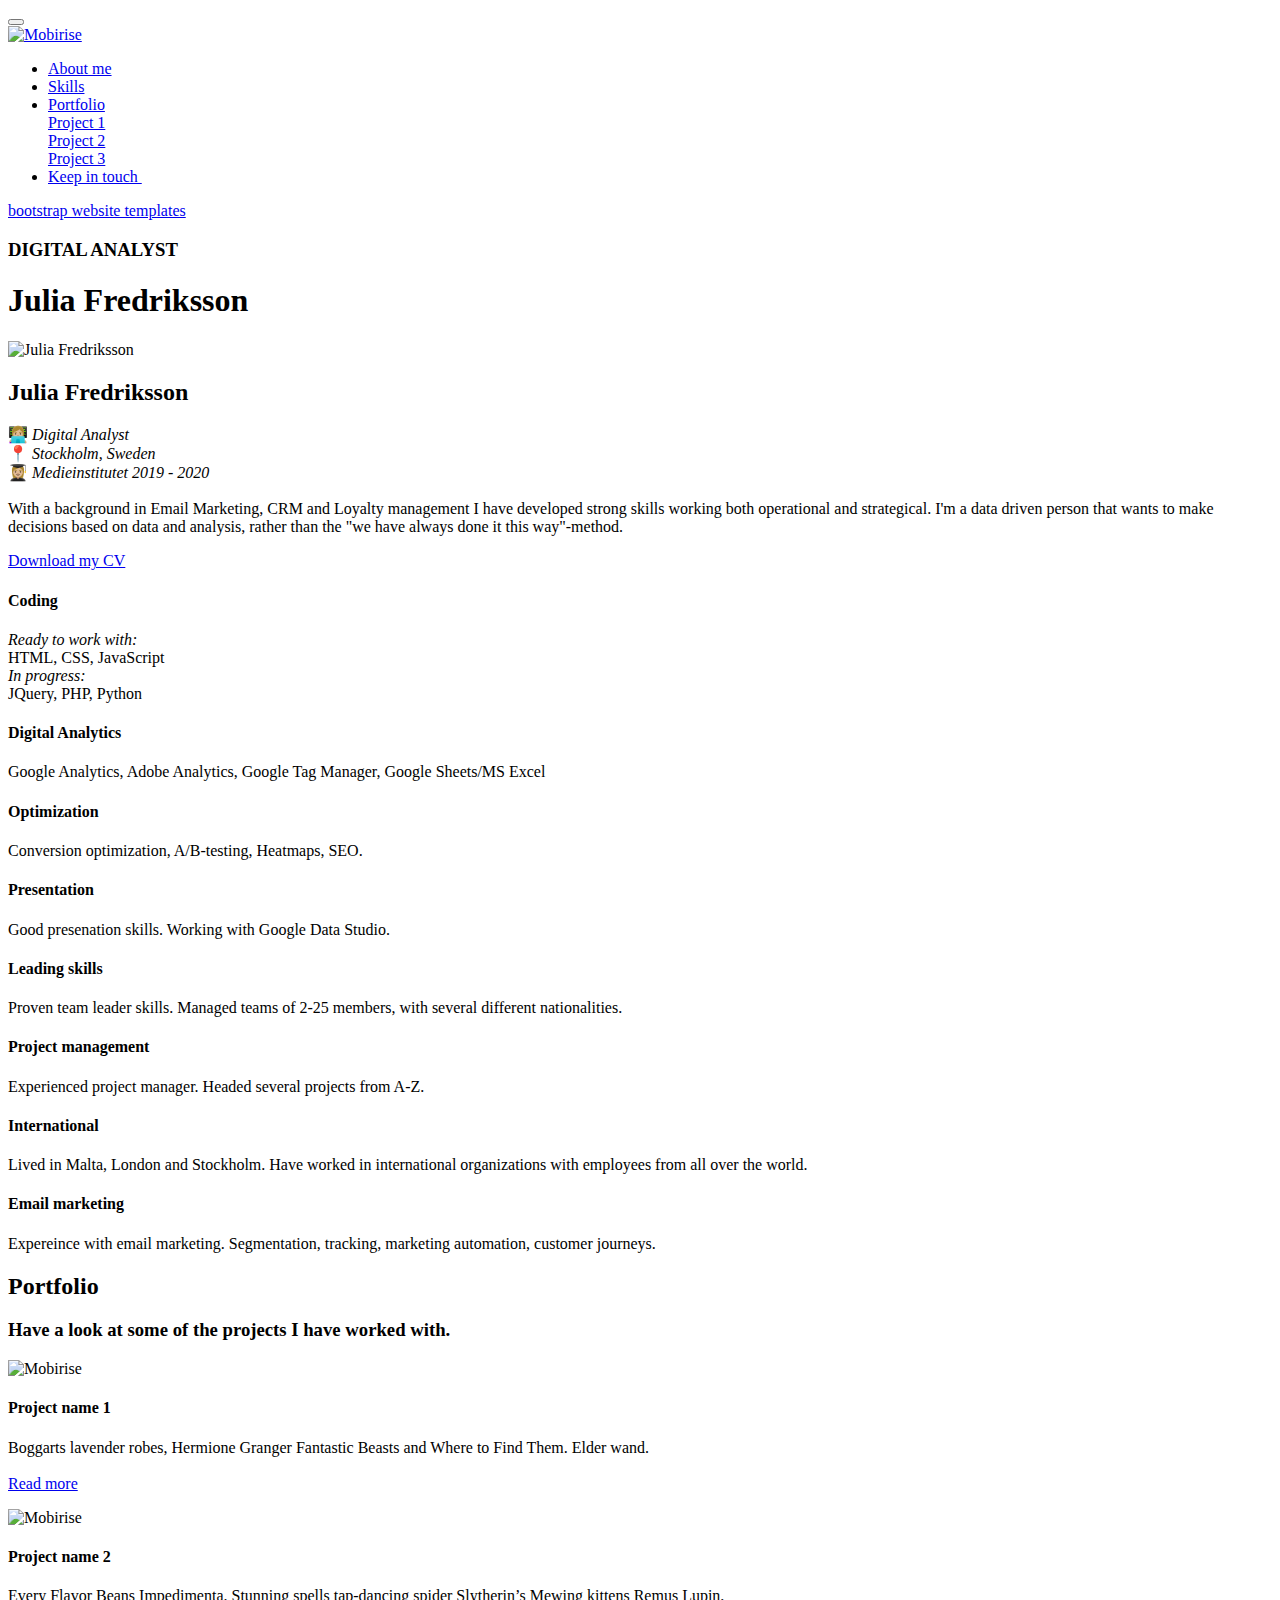
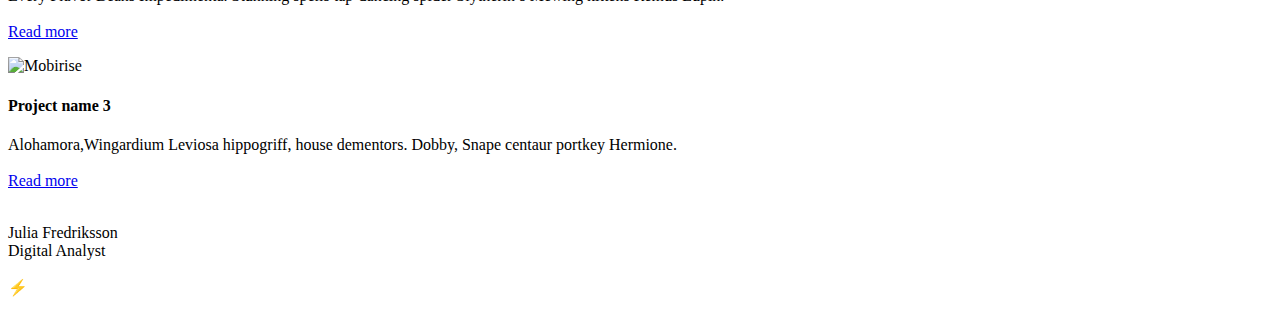
==== index.html @ a0ca5d9f "upload2" ====
<!DOCTYPE html>
<html>

<head>
    <!-- Site made with Mobirise Website Builder v4.10.8, https://mobirise.com -->
    <meta charset="UTF-8">
    <meta http-equiv="X-UA-Compatible" content="IE=edge">
    <meta name="generator" content="Mobirise v4.10.8, mobirise.com">
    <meta name="viewport" content="width=device-width, initial-scale=1, minimum-scale=1">
    <link rel="shortcut icon" href="assets/images/image-29-128x128.png" type="image/x-icon">
    <meta name="description" content="I'm Julia Fredriksson, a Digital Analyst. ">

    <title>Julia Fredriksson</title>
    <link rel="stylesheet" href="assets/web/assets/mobirise-icons/mobirise-icons.css">
    <link rel="stylesheet" href="assets/tether/tether.min.css">
    <link rel="stylesheet" href="assets/bootstrap/css/bootstrap.min.css">
    <link rel="stylesheet" href="assets/bootstrap/css/bootstrap-grid.min.css">
    <link rel="stylesheet" href="assets/bootstrap/css/bootstrap-reboot.min.css">
    <link rel="stylesheet" href="assets/dropdown/css/style.css">
    <link rel="stylesheet" href="assets/socicon/css/styles.css">
    <link rel="stylesheet" href="assets/animatecss/animate.min.css">
    <link rel="stylesheet" href="assets/theme/css/style.css">
    <link rel="stylesheet" href="assets/mobirise/css/mbr-additional.css" type="text/css">

    <!-- #ac3b61 -->



</head>

<body>

    <!-- Google Analytics -->
    <!-- Global site tag (gtag.js) - Google Analytics -->
    <script async src="https://www.googletagmanager.com/gtag/js?id=UA-147390189-1"></script>
    <script>
        window.dataLayer = window.dataLayer || [];
        function gtag() { dataLayer.push(arguments); }
        gtag('js', new Date());

        gtag('config', 'UA-147390189-1');
    </script>
    <!-- /Google Analytics -->


    <section class="menu cid-rBc8KD6mJA" once="menu" id="menu2-3">



        <nav
            class="navbar navbar-expand beta-menu navbar-dropdown align-items-center navbar-fixed-top navbar-toggleable-sm bg-color transparent">
            <button class="navbar-toggler navbar-toggler-right" type="button" data-toggle="collapse"
                data-target="#navbarSupportedContent" aria-controls="navbarSupportedContent" aria-expanded="false"
                aria-label="Toggle navigation">
                <div class="hamburger">
                    <span></span>
                    <span></span>
                    <span></span>
                    <span></span>
                </div>
            </button>
            <div class="menu-logo">
                <div class="navbar-brand">
                    <span class="navbar-logo">
                        <a href="index.html#header11-l">
                            <img src="assets/images/logo23.png" alt="Mobirise" title=""
                                style="height: 3.8rem;">
                        </a>
                    </span>

                </div>
            </div>
            <div class="collapse navbar-collapse" id="navbarSupportedContent">
                <ul class="navbar-nav nav-dropdown nav-right" data-app-modern-menu="true">
                    <li class="nav-item">
                        <a class="nav-link link text-primary display-4" href="index.html#services2-13">
                            About me</a>
                    </li>
                    <li class="nav-item"><a class="nav-link link text-primary display-4" href="index.html#features1-h"
                            aria-expanded="false">
                            Skills<br></a></li>
                    <li class="nav-item dropdown"><a class="nav-link link dropdown-toggle text-primary display-4"
                            href="portfolio.html#content-5g" data-toggle="dropdown-submenu" aria-expanded="true">
                            Portfolio<br></a>
                        <div class="dropdown-menu"><a class="dropdown-item text-primary display-4"
                                href="portfolio.html#features11-1o">Project 1<br></a><a
                                class="dropdown-item text-primary display-4" href="portfolio.html#features11-26">Project
                                2<br></a><a class="dropdown-item text-primary display-4"
                                href="portfolio.html#features11-27">Project 3<br></a></div>
                    </li>
                    <li class="nav-item">
                        <a class="nav-link link text-primary display-4" href="index.html#footer7-1c">Keep in
                            touch&nbsp;</a>
                    </li>
                </ul>

            </div>
        </nav>
    </section>

    <section class="engine"><a href="https://mobirise.info/u">bootstrap website templates</a></section>
    <section class="header11 cid-rBcbu0H0hB mbr-fullscreen mbr-parallax-background" id="header11-l">

        <!-- Block parameters controls (Blue "Gear" panel) -->

        <!-- End block parameters -->


        <div class="container align-left">
            <div class="media-container-column mbr-white col-md-12">
                <h3 class="mbr-section-subtitle py-3 mbr-fonts-style display-7">
                    DIGITAL ANALYST</h3>
                <h1 class="mbr-section-title py-3 mbr-fonts-style display-1">Julia Fredriksson</h1>


            </div>
        </div>

        <div class="mbr-arrow hidden-sm-down" aria-hidden="true">
            <a href="#next">
                <i class="mbri-down mbr-iconfont"></i>
            </a>
        </div>
    </section>

    <section class="services2 cid-rBcllh1V7h" id="services2-13">
        <!---->

        <!---->
        <!--Overlay-->

        <!--Container-->
        <div class="container">
            <div class="col-md-12">
                <div class="media-container-row">
                    <div class="mbr-figure" style="width: 40%;">
                        <img src="assets/images/julia-736x736.jpeg" alt="Julia Fredriksson" title="Julia Fredriksson">
                    </div>
                    <div class="align-left aside-content">
                        <h2 class="mbr-title pt-2 mbr-fonts-style display-2">
                            Julia Fredriksson<br></h2>
                        <div class="mbr-section-text">
                            <p class="mbr-text text1 pt-2 mbr-light mbr-fonts-style display-7"> 👩🏼‍💻 <em>Digital Analyst</em><br> 📍 <em>Stockholm,
                                    Sweden</em><br>👩🏼‍🎓 <em>Medieinstitutet 2019 - 2020<br></em><br>With a background
                                in Email Marketing, CRM and Loyalty management I have developed strong skills working
                                both operational and strategical. I'm a data driven person that wants to make decisions
                                based on data and analysis, rather than the "we have always done it this
                                way"-method.&nbsp;<br></p>

                        </div>
                        <!--Btn-->
                        <div class="mbr-section-btn pt-3 align-left"><a href="assets/images/JuliaFredrikssonCV.pdf" target="_blank"
                                class="btn btn-secondary display-4">Download my CV</a></div>
                    </div>
                </div>
            </div>
        </div>
    </section>

    <section class="features1 cid-rBcaQsh6Tc" id="features1-h">




        <div class="container">
            <div class="media-container-row">

                <div class="card p-3 col-12 col-md-6 col-lg-3">
                    <div class="card-img pb-3">
                        <span class="mbr-iconfont mbri-code"
                            style="font-size: 50px; color: rgb(172, 59, 97); fill: rgb(172, 59, 97);"></span>
                    </div>
                    <div class="card-box">
                        <h4 class="card-title py-3 mbr-fonts-style display-5">
                            Coding<br>
                        </h4>
                        <p class="mbr-text mbr-fonts-style display-7"><em>Ready to work with: <br></em>HTML, CSS,
                            JavaScript<br><em>In progress:<br></em>JQuery, PHP, Python</p>
                    </div>
                </div>

                <div class="card p-3 col-12 col-md-6 col-lg-3">
                    <div class="card-img pb-3">
                        <span class="mbr-iconfont mbri-growing-chart"
                            style="color: rgb(172, 59, 97); fill: rgb(172, 59, 97); font-size: 50px;"></span>
                    </div>
                    <div class="card-box">
                        <h4 class="card-title py-3 mbr-fonts-style display-5">Digital Analytics</h4>
                        <p class="mbr-text mbr-fonts-style display-7">Google Analytics, Adobe Analytics, Google Tag
                            Manager, Google Sheets/MS Excel</p>
                    </div>
                </div>

                <div class="card p-3 col-12 col-md-6 col-lg-3">
                    <div class="card-img pb-3">
                        <span class="mbr-iconfont mbri-setting2"
                            style="color: rgb(172, 59, 97); fill: rgb(172, 59, 97); font-size: 50px;"></span>
                    </div>
                    <div class="card-box">
                        <h4 class="card-title py-3 mbr-fonts-style display-5">Optimization</h4>
                        <p class="mbr-text mbr-fonts-style display-7">Conversion optimization, A/B-testing, Heatmaps,
                            SEO.<br></p>
                    </div>
                </div>

                <div class="card p-3 col-12 col-md-6 col-lg-3">
                    <div class="card-img pb-3">
                        <span class="mbr-iconfont mbri-calendar"
                            style="font-size: 50px; color: rgb(172, 59, 97); fill: rgb(172, 59, 97);"></span>
                    </div>
                    <div class="card-box">
                        <h4 class="card-title py-3 mbr-fonts-style display-5">
                            Presentation</h4>
                        <p class="mbr-text mbr-fonts-style display-7">Good presenation skills. Working with Google Data
                            Studio.</p>
                    </div>
                </div>

            </div>

        </div>

    </section>

    <section class="features1 cid-rBcMgFKUTD" id="features1-1a">




        <div class="container">
            <div class="media-container-row">

                <div class="card p-3 col-12 col-md-6 col-lg-3">
                    <div class="card-img pb-3">
                        <span class="mbr-iconfont mbri-user"
                            style="font-size: 50px; color: rgb(172, 59, 97); fill: rgb(172, 59, 97);"></span>
                    </div>
                    <div class="card-box">
                        <h4 class="card-title py-3 mbr-fonts-style display-5">
                            Leading skills<br>
                        </h4>
                        <p class="mbr-text mbr-fonts-style display-7">
                            Proven team leader skills. Managed teams of 2-25 members, with several different
                            nationalities.</p>
                    </div>
                </div>

                <div class="card p-3 col-12 col-md-6 col-lg-3">
                    <div class="card-img pb-3">
                        <span class="mbr-iconfont mbri-calendar"
                            style="font-size: 50px; color: rgb(172, 59, 97); fill: rgb(172, 59, 97);"></span>
                    </div>
                    <div class="card-box">
                        <h4 class="card-title py-3 mbr-fonts-style display-5">Project management</h4>
                        <p class="mbr-text mbr-fonts-style display-7">Experienced project manager. Headed several projects from A-Z.<br></p>
                    </div>
                </div>

                <div class="card p-3 col-12 col-md-6 col-lg-3">
                    <div class="card-img pb-3">
                        <span class="mbr-iconfont mbri-globe"
                            style="font-size: 50px; color: rgb(172, 59, 97); fill: rgb(172, 59, 97);"></span>
                    </div>
                    <div class="card-box">
                        <h4 class="card-title py-3 mbr-fonts-style display-5">International</h4>
                        <p class="mbr-text mbr-fonts-style display-7">
                            Lived in Malta, London and Stockholm. Have worked in international organizations with
                            employees from all over the world.</p>
                    </div>
                </div>

                <div class="card p-3 col-12 col-md-6 col-lg-3">
                    <div class="card-img pb-3">
                        <span class="mbr-iconfont mbri-sale"
                            style="font-size: 50px; color: rgb(172, 59, 97); fill: rgb(172, 59, 97);"></span>
                    </div>
                    <div class="card-box">
                        <h4 class="card-title py-3 mbr-fonts-style display-5">
                            Email marketing</h4>
                        <p class="mbr-text mbr-fonts-style display-7">Expereince with email marketing. Segmentation,
                            tracking, marketing automation, customer journeys.</p>
                    </div>
                </div>

            </div>

        </div>

    </section>

    <section class="features15 cid-rBdbl0HdJA" id="features15-1d">




        <div class="container">
            <h2 class="mbr-section-title pb-3 align-center mbr-fonts-style display-2">
                Portfolio</h2>
            <h3 class="mbr-section-subtitle display-5 align-center mbr-fonts-style display-7">Have a look at some of the
                projects I have worked with.&nbsp;</h3>

            <div class="media-container-row container pt-5 mt-2">

                <div class="col-12 col-md-6 mb-4 col-lg-4">
                    <div class="card flip-card p-5 align-center">
                        <div class="card-front card_cont">
                            <img src="assets/images/mbr-800x556.jpg" alt="Mobirise" title="">
                        </div>
                        <div class="card_back card_cont">
                            <h4 class="card-title display-5 py-2 mbr-fonts-style">
                                Project name 1</h4>
                            <p class="mbr-text mbr-fonts-style display-7">
                                Boggarts lavender robes, Hermione Granger Fantastic Beasts and Where to Find Them. Elder
                                wand.<br><br><a href="portfolio.html#features11-1o" class="text-primary">Read more</a></p>
                        </div>
                    </div>
                </div>

                <div class="col-12 col-md-6 mb-4 col-lg-4">

                    <div class="card flip-card p-5 align-center">
                        <div class="card-front card_cont">
                            <img src="assets/images/jeremy-thomas-4dpaqftbvka-unsplash-904x597.jpeg" alt="Mobirise"
                                title="">
                        </div>
                        <div class="card_back card_cont">
                            <h4 class="card-title py-2 mbr-fonts-style display-5">
                                Project name 2</h4>
                            <p class="mbr-text mbr-fonts-style display-7">
                                Every Flavor Beans Impedimenta. Stunning spells tap-dancing spider Slytherin’s Mewing
                                kittens Remus Lupin.<br><br><a href="portfolio.html#features11-26" class="text-primary">Read
                                    more</a><br>
                            </p>
                        </div>
                    </div>
                </div>

                <div class="col-12 col-md-6 mb-4 col-lg-4">
                    <div class="card flip-card p-5 align-center">
                        <div class="card-front card_cont">
                            <img src="assets/images/pono-lopez-qwow4mdqjww-unsplash-1-800x1200.jpeg" alt="Mobirise"
                                title="">
                        </div>
                        <div class="card_back card_cont">
                            <h4 class="card-title py-2 mbr-fonts-style display-5">
                                Project name 3</h4>
                            <p class="mbr-text mbr-fonts-style display-7">
                                Alohamora,Wingardium Leviosa hippogriff, house dementors. Dobby, Snape centaur portkey
                                Hermione.<br><br><a href="portfolio.html#features11-27" class="text-primary">Read
                                    more</a><br>
                            </p>
                        </div>
                    </div>
                </div>


            </div>
        </div>
    </section>

    <section once="footers" class="cid-rBcX1nYsQz" id="footer7-1c">





        <div class="container">
            <div class="media-container-row align-center mbr-white">

                <div class="row social-row">
                    <div class="social-list align-right pb-2">






                        <div class="soc-item">
                            <a href="http://www.linkedin.com/in/jufredriksson" target="_blank">
                                <span class="mbr-iconfont mbr-iconfont-social socicon-linkedin socicon"
                                    ></span>
                            </a>
                        </div>
                        <div class="soc-item">
                            <a href="https://github.com/jufredriksson" target="_blank">
                                <span class="mbr-iconfont mbr-iconfont-social socicon-github socicon"
                                    ></span>
                            </a>
                        </div>
                        <div class="soc-item">
                            <a href="tel:+46739468056">
                                <span class="mbr-iconfont mbr-iconfont-social socicon-viber socicon"
                                    ></span>
                            </a>
                        </div>
                        <div class="soc-item">
                            <a href="mailto:julia.fredriksson@gmail.com">
                                <span class="mbr-iconfont mbr-iconfont-social socicon-mail socicon"
                                    ></span>
                            </a>
                        </div>
                    </div>
                </div>
                <div class="row row-copirayt">
                    <p class="mbr-text mb-0 mbr-fonts-style mbr-white align-center display-7"><br>Julia
                        Fredriksson<br>Digital Analyst<br><br>⚡️</p>
                </div>
            </div>
        </div>
    </section>


    <script src="assets/web/assets/jquery/jquery.min.js"></script>
    <script src="assets/popper/popper.min.js"></script>
    <script src="assets/tether/tether.min.js"></script>
    <script src="assets/bootstrap/js/bootstrap.min.js"></script>
    <script src="assets/smoothscroll/smooth-scroll.js"></script>
    <script src="assets/dropdown/js/nav-dropdown.js"></script>
    <script src="assets/dropdown/js/navbar-dropdown.js"></script>
    <script src="assets/viewportchecker/jquery.viewportchecker.js"></script>
    <script src="assets/parallax/jarallax.min.js"></script>
    <script src="assets/mbr-flip-card/mbr-flip-card.js"></script>
    <script src="assets/touchswipe/jquery.touch-swipe.min.js"></script>
    <script src="assets/theme/js/script.js"></script>


    <input name="animation" type="hidden">
</body>

</html>
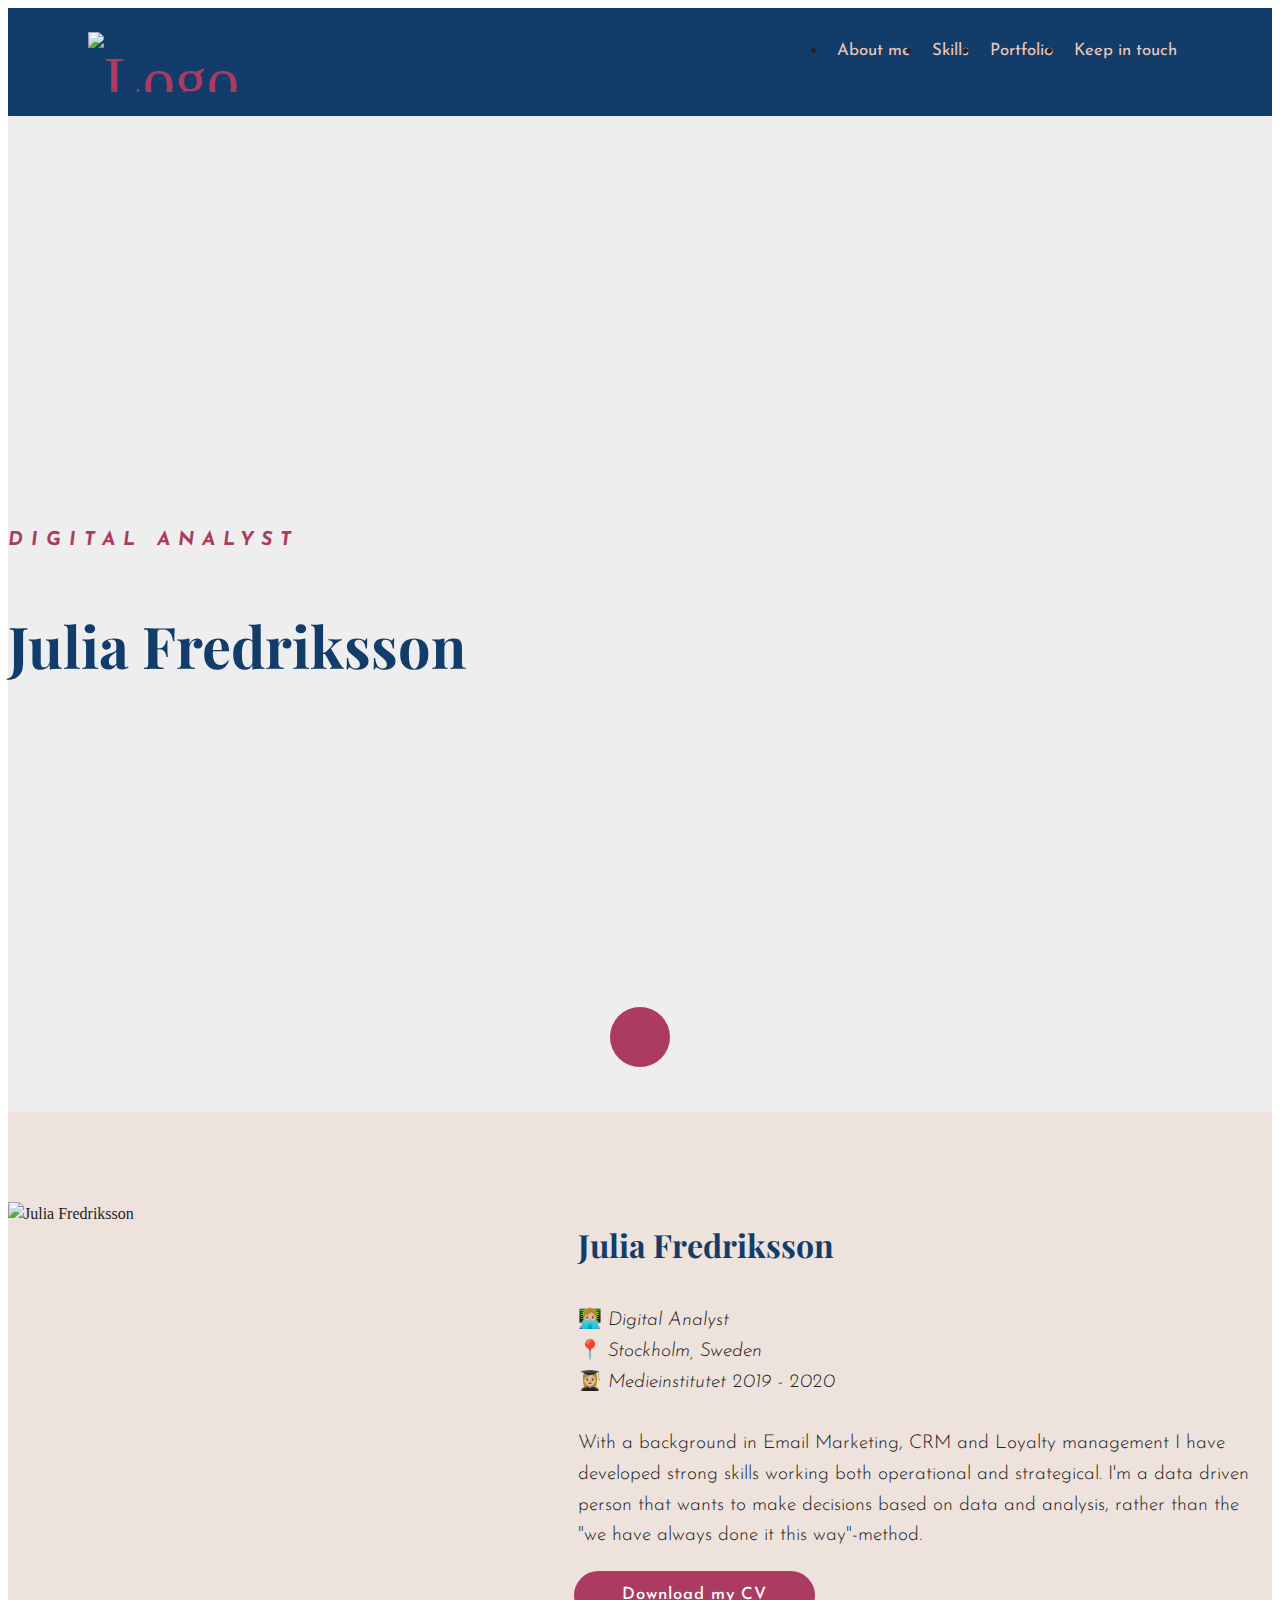
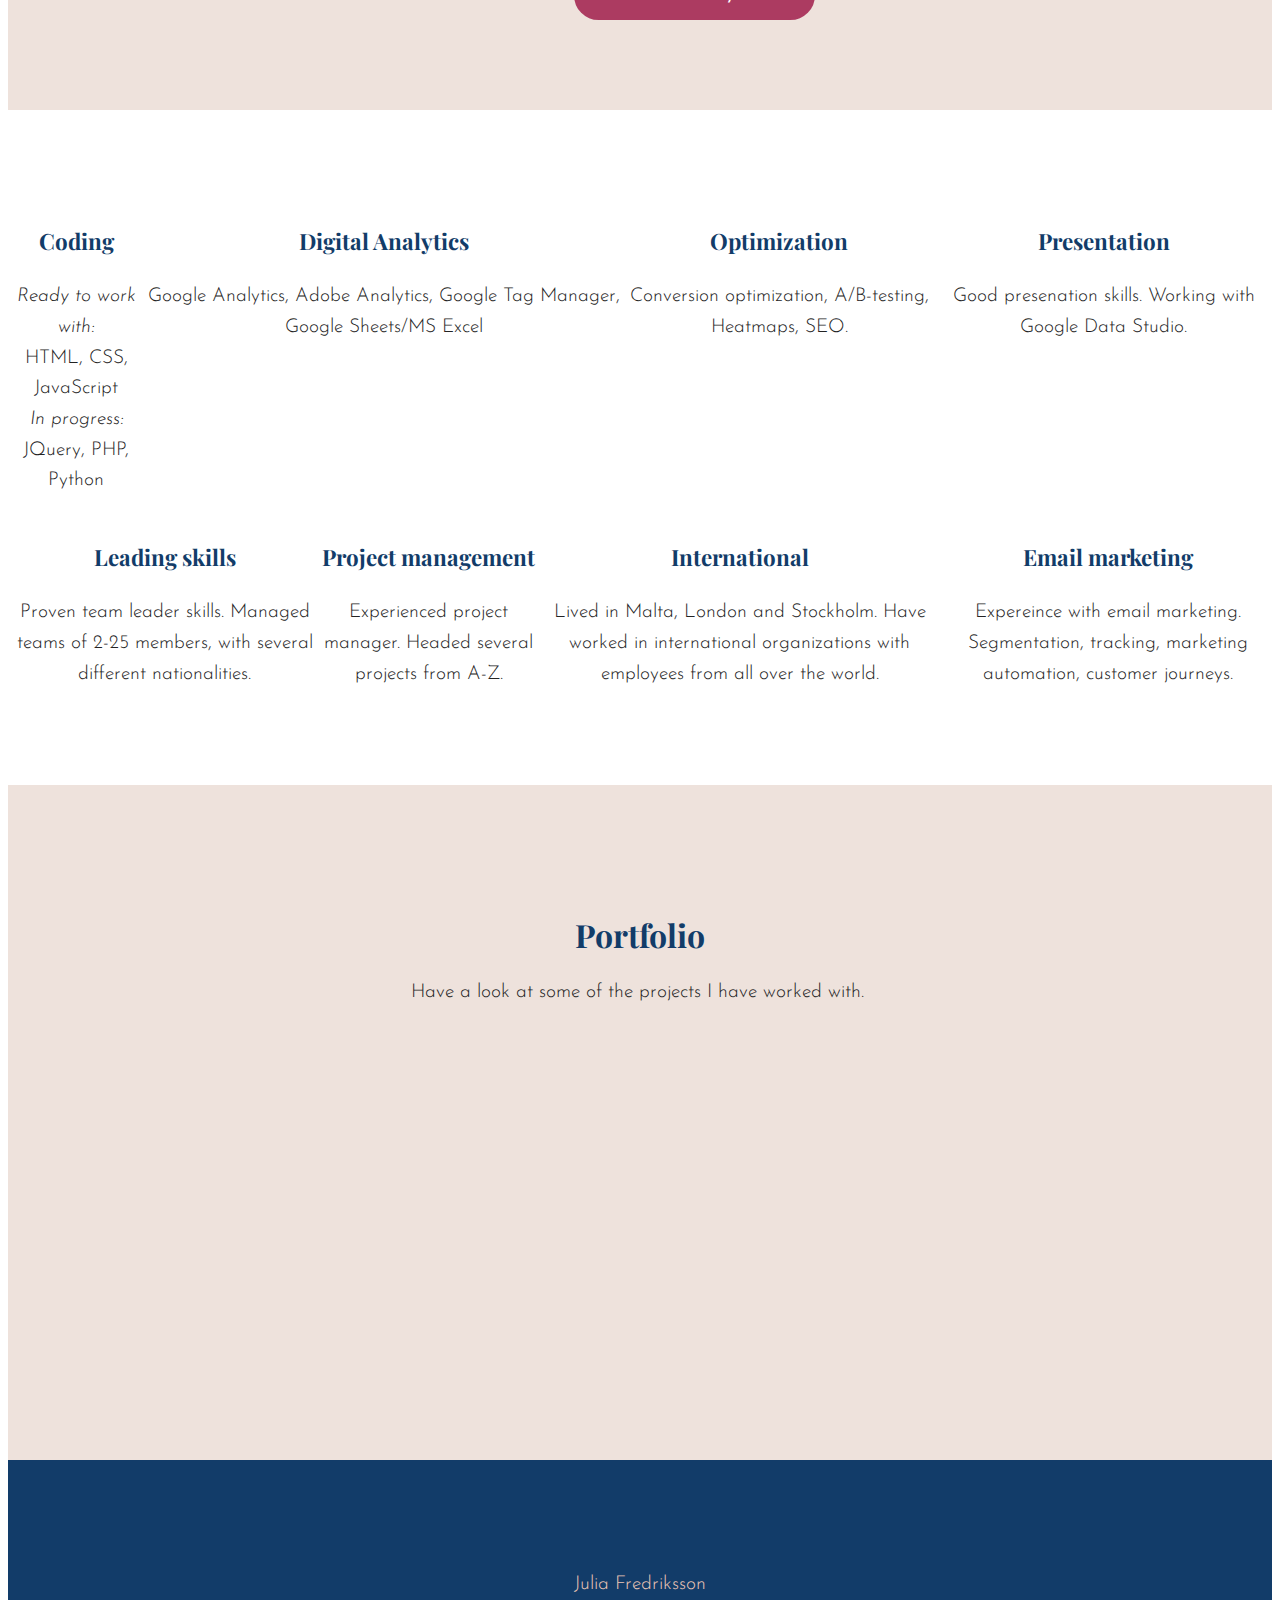
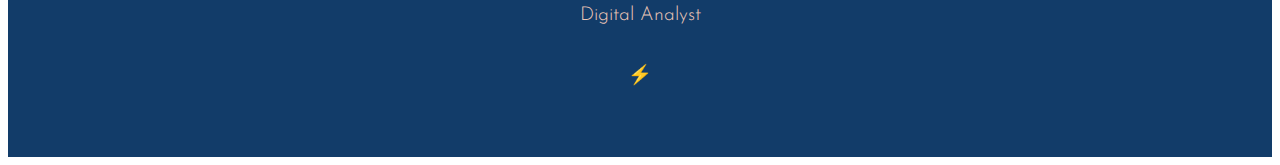
==== commit 5a78cb44: "Add files via upload" ====
--- a/index.html
+++ b/index.html
@@ -62,8 +62,8 @@
             <div class="menu-logo">
                 <div class="navbar-brand">
                     <span class="navbar-logo">
-                        <a href="index.html#header11-l">
-                            <img src="assets/images/logo23.png" alt="Mobirise" title=""
+                        <a href="index.html">
+                            <img src="assets/images/logo23.png" alt="Logo" title=""
                                 style="height: 3.8rem;">
                         </a>
                     </span>
@@ -99,7 +99,7 @@
     </section>
 
     <section class="engine"><a href="https://mobirise.info/u">bootstrap website templates</a></section>
-    <section class="header11 cid-rBcbu0H0hB mbr-fullscreen mbr-parallax-background" id="header11-l">
+    <section class="header11 cid-rBcbu0H0hB mbr-fullscreen mbr-parallax-background" id="header11-l" style="background-image: url(assets/images/blank-business-composition-373076-2000x1333.jpg); background-size: cover;">
 
         <!-- Block parameters controls (Blue "Gear" panel) -->
 
@@ -303,9 +303,11 @@
 
                 <div class="col-12 col-md-6 mb-4 col-lg-4">
                     <div class="card flip-card p-5 align-center">
-                        <div class="card-front card_cont">
-                            <img src="assets/images/mbr-800x556.jpg" alt="Mobirise" title="">
-                        </div>
+                        <div class="card-front card_cont" style="background-image: url(assets/images/mbr-800x556.jpg); background-size: cover;">
+                            
+                            <h4 class="card-title display-5 py-2 mbr-fonts-style front-styling">Project name 1</h4>
+                            
+                            </div>
                         <div class="card_back card_cont">
                             <h4 class="card-title display-5 py-2 mbr-fonts-style">
                                 Project name 1</h4>
@@ -319,10 +321,11 @@
                 <div class="col-12 col-md-6 mb-4 col-lg-4">
 
                     <div class="card flip-card p-5 align-center">
-                        <div class="card-front card_cont">
-                            <img src="assets/images/jeremy-thomas-4dpaqftbvka-unsplash-904x597.jpeg" alt="Mobirise"
-                                title="">
-                        </div>
+                        <div class="card-front card_cont" style="background-image: url(assets/images/jeremy-thomas-4dpaqftbvka-unsplash-904x597.jpeg); background-size: cover;">
+                            
+                            <h4 class="card-title display-5 py-2 mbr-fonts-style front-styling">Project name 2</h4>
+                            
+                            </div>
                         <div class="card_back card_cont">
                             <h4 class="card-title py-2 mbr-fonts-style display-5">
                                 Project name 2</h4>
@@ -337,10 +340,11 @@
 
                 <div class="col-12 col-md-6 mb-4 col-lg-4">
                     <div class="card flip-card p-5 align-center">
-                        <div class="card-front card_cont">
-                            <img src="assets/images/pono-lopez-qwow4mdqjww-unsplash-1-800x1200.jpeg" alt="Mobirise"
-                                title="">
-                        </div>
+                        <div class="card-front card_cont" style="background-image: url(assets/images/pono-lopez-qwow4mdqjww-unsplash-3-800x1200.jpeg); background-size: cover;">
+                            
+                            <h4 class="card-title display-5 py-2 mbr-fonts-style front-styling">Project name 3</h4>
+                            
+                            </div>
                         <div class="card_back card_cont">
                             <h4 class="card-title py-2 mbr-fonts-style display-5">
                                 Project name 3</h4>
--- a/assets/theme/css/style.css
+++ b/assets/theme/css/style.css
@@ -0,0 +1,694 @@
+/*!
+ * Mobirise v4 theme (https://mobirise.com/)
+ * Copyright 2017 Mobirise
+ */
+
+.front-styling {
+  margin-top: 25%;
+  background-color: #123c69;
+}
+
+section {
+  background-color: #eeeeee;
+}
+
+#company-name {
+  font-style: italic;
+  letter-spacing: 0.5rem;
+  color: #AC3B61;
+  text-align: left;
+}
+
+section,
+.container,
+.container-fluid {
+  position: relative;
+  word-wrap: break-word;
+}
+
+a.mbr-iconfont:hover {
+  text-decoration: none;
+  color: #AC3B61;
+}
+
+.article .lead p, .article .lead ul, .article .lead ol, .article .lead pre, .article .lead blockquote {
+  margin-bottom: 0;
+}
+
+a {
+  font-style: normal;
+  font-weight: 400;
+  cursor: pointer;
+}
+
+
+
+a, a:hover {
+  text-decoration: none;
+  color: #AC3B61;
+}
+
+figure {
+  margin-bottom: 0;
+}
+
+body {
+  color: #232323;
+}
+
+h1, h2, h3, h4, h5, h6,
+.h1, .h2, .h3, .h4, .h5, .h6,
+.display-1, .display-2, .display-3, .display-4 {
+  line-height: 1;
+  word-break: break-word;
+  word-wrap: break-word;
+}
+
+b, strong {
+  font-weight: bold;
+}
+
+blockquote {
+  padding: 10px 0 10px 20px;
+  position: relative;
+  border-left: 2px solid;
+  border-color: #ff3366;
+}
+
+input:-webkit-autofill, input:-webkit-autofill:hover, input:-webkit-autofill:focus, input:-webkit-autofill:active {
+  transition-delay: 9999s;
+  transition-property: background-color, color;
+}
+
+textarea[type="hidden"] {
+  display: none;
+}
+
+body {
+  position: relative;
+}
+
+section {
+  background-position: 50% 50%;
+  background-repeat: no-repeat;
+  background-size: cover;
+}
+
+section .mbr-background-video,
+section .mbr-background-video-preview {
+  position: absolute;
+  bottom: 0;
+  left: 0;
+  right: 0;
+  top: 0;
+}
+
+.hidden {
+  visibility: hidden;
+}
+
+.mbr-z-index20 {
+  z-index: 20;
+}
+
+/*! Base colors */
+.mbr-white {
+  color: #ffffff;
+}
+
+.mbr-black {
+  color: #000000;
+}
+
+.mbr-bg-white {
+  background-color: #ffffff;
+}
+
+.mbr-bg-black {
+  background-color: #000000;
+}
+
+/*! Text-aligns */
+.align-left {
+  text-align: left;
+}
+
+.align-center {
+  text-align: center;
+}
+
+.align-right {
+  text-align: right;
+}
+
+@media (max-width: 767px) {
+  .align-left, .align-center, .align-right, .mbr-section-btn, .mbr-section-title {
+    text-align: center;
+  }
+}
+
+/*! Font-weight  */
+.mbr-light {
+  font-weight: 300;
+}
+
+.mbr-regular {
+  font-weight: 400;
+}
+
+.mbr-semibold {
+  font-weight: 500;
+}
+
+.mbr-bold {
+  font-weight: 700;
+}
+
+/*! Media  */
+.media-size-item {
+  -webkit-flex: 1 1 auto;
+  -moz-flex: 1 1 auto;
+  -ms-flex: 1 1 auto;
+  -o-flex: 1 1 auto;
+  flex: 1 1 auto;
+}
+
+.media-content {
+  -webkit-flex-basis: 100%;
+  flex-basis: 100%;
+}
+
+.media-container-row {
+  display: -ms-flexbox;
+  display: -webkit-flex;
+  display: flex;
+  -webkit-flex-direction: row;
+  -ms-flex-direction: row;
+  flex-direction: row;
+  -webkit-flex-wrap: wrap;
+  -ms-flex-wrap: wrap;
+  flex-wrap: wrap;
+  -webkit-justify-content: center;
+  -ms-flex-pack: center;
+  justify-content: center;
+  -webkit-align-content: center;
+  -ms-flex-line-pack: center;
+  align-content: center;
+  -webkit-align-items: start;
+  -ms-flex-align: start;
+  align-items: start;
+}
+
+.media-container-row .media-size-item {
+  width: 400px;
+}
+
+.media-container-column {
+  display: -ms-flexbox;
+  display: -webkit-flex;
+  display: flex;
+  -webkit-flex-direction: column;
+  -ms-flex-direction: column;
+  flex-direction: column;
+  -webkit-flex-wrap: wrap;
+  -ms-flex-wrap: wrap;
+  flex-wrap: wrap;
+  -webkit-justify-content: center;
+  -ms-flex-pack: center;
+  justify-content: center;
+  -webkit-align-content: center;
+  -ms-flex-line-pack: center;
+  align-content: center;
+  -webkit-align-items: stretch;
+  -ms-flex-align: stretch;
+  align-items: stretch;
+}
+
+.media-container-column > * {
+  width: 100%;
+}
+
+@media (min-width: 992px) {
+  .media-container-row {
+    -webkit-flex-wrap: nowrap;
+    -ms-flex-wrap: nowrap;
+    flex-wrap: nowrap;
+  }
+}
+
+figure {
+  overflow: hidden;
+}
+
+figure[mbr-media-size] {
+  transition: width 0.1s;
+}
+
+.mbr-figure img, .mbr-figure iframe {
+  display: block;
+  width: 100%;
+}
+
+.card {
+  background-color: transparent;
+  border: none;
+}
+
+.card-box {
+  width: 100%;
+}
+
+.card-img {
+  text-align: center;
+  flex-shrink: 0;
+  -webkit-flex-shrink: 0;
+}
+
+.media {
+  max-width: 100%;
+  margin: 0 auto;
+}
+
+.mbr-figure {
+  -ms-flex-item-align: center;
+  -ms-grid-row-align: center;
+  -webkit-align-self: center;
+  align-self: center;
+}
+
+.media-container > div {
+  max-width: 100%;
+}
+
+.mbr-figure img, .card-img img {
+  width: 100%;
+}
+
+@media (max-width: 991px) {
+  .media-size-item {
+    width: auto !important;
+  }
+  .media {
+    width: auto;
+  }
+  .mbr-figure {
+    width: 100% !important;
+  }
+}
+
+/*! Buttons */
+.mbr-section-btn {
+  margin-left: -.25rem;
+  margin-right: -.25rem;
+  font-size: 0;
+}
+
+nav .mbr-section-btn {
+  margin-left: 0rem;
+  margin-right: 0rem;
+}
+
+/*! Btn icon margin */
+.btn .mbr-iconfont, .btn.btn-sm .mbr-iconfont {
+  cursor: pointer;
+  margin-right: 0.5rem;
+}
+
+.btn.btn-md .mbr-iconfont, .btn.btn-md .mbr-iconfont {
+  margin-right: 0.8rem;
+}
+
+.mbr-regular {
+  font-weight: 400;
+}
+
+.mbr-semibold {
+  font-weight: 500;
+}
+
+.mbr-bold {
+  font-weight: 700;
+}
+
+[type="submit"] {
+  -webkit-appearance: none;
+}
+
+/*! Full-screen */
+.mbr-fullscreen .mbr-overlay {
+  min-height: 100vh;
+}
+
+.mbr-fullscreen {
+  display: flex;
+  display: -webkit-flex;
+  display: -moz-flex;
+  display: -ms-flex;
+  display: -o-flex;
+  align-items: center;
+  -webkit-align-items: center;
+  min-height: 100vh;
+  padding-top: 3rem;
+  padding-bottom: 3rem;
+}
+
+/*! Map */
+.map {
+  height: 25rem;
+  position: relative;
+}
+
+.map iframe {
+  width: 100%;
+  height: 100%;
+}
+
+/* Form */
+.form-asterisk {
+  font-family: initial;
+  position: absolute;
+  top: -2px;
+  font-weight: normal;
+}
+
+/*! Scroll to top arrow */
+.mbr-arrow-up {
+  bottom: 25px;
+  right: 90px;
+  position: fixed;
+  text-align: right;
+  z-index: 5000;
+  color: #ffffff;
+  font-size: 32px;
+  transform: rotate(180deg);
+  -webkit-transform: rotate(180deg);
+}
+
+.mbr-arrow-up a {
+  background: rgba(0, 0, 0, 0.2);
+  border-radius: 3px;
+  color: #fff;
+  display: inline-block;
+  height: 60px;
+  width: 60px;
+  outline-style: none !important;
+  position: relative;
+  text-decoration: none;
+  transition: all .3s ease-in-out;
+  cursor: pointer;
+  text-align: center;
+}
+
+.mbr-arrow-up a:hover {
+  background-color: rgba(0, 0, 0, 0.4);
+}
+
+.mbr-arrow-up a i {
+  line-height: 60px;
+}
+
+.mbr-arrow-up-icon {
+  display: block;
+  color: #fff;
+}
+
+.mbr-arrow-up-icon::before {
+  content: "\203a";
+  display: inline-block;
+  font-family: serif;
+  font-size: 32px;
+  line-height: 1;
+  font-style: normal;
+  position: relative;
+  top: 6px;
+  left: -4px;
+  -webkit-transform: rotate(-90deg);
+  transform: rotate(-90deg);
+}
+
+/*! Arrow Down */
+.mbr-arrow {
+  position: absolute;
+  bottom: 45px;
+  left: 50%;
+  width: 60px;
+  height: 60px;
+  cursor: pointer;
+  background-color: rgb(172, 59, 97);
+  border-radius: 50%;
+  -webkit-transform: translateX(-50%);
+  transform: translateX(-50%);
+}
+
+.mbr-arrow > a {
+  display: inline-block;
+  text-decoration: none;
+  outline-style: none;
+  -webkit-animation: arrowdown 1.7s ease-in-out infinite;
+  animation: arrowdown 1.7s ease-in-out infinite;
+}
+
+.mbr-arrow > a > i {
+  position: absolute;
+  top: -2px;
+  left: 15px;
+  font-size: 2rem;
+}
+
+@keyframes arrowdown {
+  0% {
+    transform: translateY(0px);
+    -webkit-transform: translateY(0px);
+  }
+  50% {
+    transform: translateY(-5px);
+    -webkit-transform: translateY(-5px);
+  }
+  100% {
+    transform: translateY(0px);
+    -webkit-transform: translateY(0px);
+  }
+}
+
+@-webkit-keyframes arrowdown {
+  0% {
+    transform: translateY(0px);
+    -webkit-transform: translateY(0px);
+  }
+  50% {
+    transform: translateY(-5px);
+    -webkit-transform: translateY(-5px);
+  }
+  100% {
+    transform: translateY(0px);
+    -webkit-transform: translateY(0px);
+  }
+}
+
+@media (max-width: 500px) {
+  .mbr-arrow-up {
+    left: 50%;
+    right: auto;
+    transform: translateX(-50%) rotate(180deg);
+    -webkit-transform: translateX(-50%) rotate(180deg);
+  }
+}
+
+/*Gradients animation*/
+@keyframes gradient-animation {
+  from {
+    background-position: 0% 100%;
+    animation-timing-function: ease-in-out;
+  }
+  to {
+    background-position: 100% 0%;
+    animation-timing-function: ease-in-out;
+  }
+}
+
+@-webkit-keyframes gradient-animation {
+  from {
+    background-position: 0% 100%;
+    animation-timing-function: ease-in-out;
+  }
+  to {
+    background-position: 100% 0%;
+    animation-timing-function: ease-in-out;
+  }
+}
+
+.bg-gradient {
+  background-size: 200% 200%;
+  animation: gradient-animation 5s infinite alternate;
+  -webkit-animation: gradient-animation 5s infinite alternate;
+}
+
+.menu .navbar-brand {
+  display: -webkit-flex;
+}
+
+.menu .navbar-brand span {
+  display: flex;
+  display: -webkit-flex;
+}
+
+.menu .navbar-brand .navbar-caption-wrap {
+  display: -webkit-flex;
+}
+
+.menu .navbar-brand .navbar-logo img {
+  display: -webkit-flex;
+}
+
+@media (min-width: 768px) and (max-width: 1023px) {
+  .menu .navbar-toggleable-sm .navbar-nav {
+    display: -webkit-box;
+    display: -webkit-flex;
+    display: -ms-flexbox;
+  }
+}
+
+@media (max-width: 1023px) {
+  .menu .navbar-collapse {
+    max-height: 93.5vh;
+  }
+  .menu .navbar-collapse.show {
+    overflow: auto;
+  }
+}
+
+@media (min-width: 1024px) {
+  .menu .navbar-nav.nav-dropdown {
+    display: -webkit-flex;
+  }
+  .menu .navbar-toggleable-sm .navbar-collapse {
+    display: -webkit-flex !important;
+  }
+  .menu .collapsed .navbar-collapse {
+    max-height: 93.5vh;
+  }
+  .menu .collapsed .navbar-collapse.show {
+    overflow: auto;
+  }
+}
+
+@media (max-width: 767px) {
+  .menu .navbar-collapse {
+    max-height: 80vh;
+  }
+}
+
+.navbar {
+  display: -webkit-flex;
+  -webkit-flex-wrap: wrap;
+  -webkit-align-items: center;
+  -webkit-justify-content: space-between;
+}
+
+.navbar-collapse {
+  -webkit-flex-basis: 100%;
+  -webkit-flex-grow: 1;
+  -webkit-align-items: center;
+}
+
+.nav-dropdown .link {
+  padding: .667em 1.667em !important;
+  margin: 0 !important;
+}
+
+.nav {
+  display: -webkit-flex;
+  -webkit-flex-wrap: wrap;
+}
+
+.row {
+  display: -webkit-flex;
+  -webkit-flex-wrap: wrap;
+}
+
+.justify-content-center {
+  -webkit-justify-content: center;
+}
+
+.form-inline {
+  display: -webkit-flex;
+  -webkit-flex-flow: row wrap;
+  -webkit-align-items: center;
+}
+
+.card-wrapper {
+  -webkit-flex: 1;
+}
+
+.carousel-control {
+  z-index: 10;
+  display: -webkit-flex;
+  -webkit-align-items: center;
+  -webkit-justify-content: center;
+}
+
+.carousel-controls {
+  display: -webkit-flex;
+}
+
+.media {
+  display: -webkit-flex;
+}
+
+.form-group:focus {
+  outline: none;
+}
+
+.jq-selectbox__select {
+  padding: 1.07em .5em;
+  position: absolute;
+  top: 0;
+  left: 0;
+  width: 100%;
+}
+
+.jq-selectbox__dropdown {
+  position: absolute;
+  top: 100% !important;
+  left: 0 !important;
+  width: 100% !important;
+}
+
+.jq-selectbox__trigger-arrow {
+  transform: translateY(-50%);
+}
+
+.jq-selectbox li {
+  padding: 1.07em .5em;
+}
+
+input[type="range"] {
+  padding-left: 0 !important;
+  padding-right: 0 !important;
+}
+
+.modal-dialog, .modal-content {
+  height: 100%;
+}
+
+.modal-dialog .carousel-inner {
+  height: 100%;
+  height: -webkit-fill-available;
+  height: fill-available;
+}
+
+.carousel-item {
+  text-align: center;
+}
+
+.carousel-item img {
+  margin: auto;
+}
+.engine {
+	position: absolute;
+	text-indent: -2400px;
+	text-align: center;
+	padding: 0;
+	top: 0;
+	left: -2400px;
+}--- a/assets/mobirise/css/mbr-additional.css
+++ b/assets/mobirise/css/mbr-additional.css
@@ -0,0 +1,2846 @@
+@import url(https://fonts.googleapis.com/css?family=Playfair+Display:400,400i,700,700i,900,900i);
+@import url(https://fonts.googleapis.com/css?family=Josefin+Sans:100,100i,300,300i,400,400i,600,600i,700,700i);
+
+
+
+body {
+  font-style: normal;
+  line-height: 1.5;
+}
+
+#spacing {
+margin-top: 1.2rem;
+}
+
+.mbr-section-title {
+  font-style: normal;
+  line-height: 1.2;
+}
+.mbr-section-subtitle {
+  line-height: 1.3;
+}
+.mbr-text {
+  font-style: normal;
+  line-height: 1.6;
+  font-weight: 300;
+}
+.display-1 {
+  font-family: 'Playfair Display', serif;
+  font-size: 3.6rem;
+}
+.display-1 > .mbr-iconfont {
+  font-size: 5.76rem;
+}
+.display-2 {
+  font-family: 'Playfair Display', serif;
+  font-size: 2rem;
+}
+.display-2 > .mbr-iconfont {
+  font-size: 4.8rem;
+}
+.display-4 {
+  font-family: 'Josefin Sans', sans-serif;
+  font-size: 1.05rem;
+}
+.display-4 > .mbr-iconfont {
+  font-size: 1.92rem;
+}
+.display-5 {
+  font-family: 'Playfair Display', serif;
+  font-size: 1.4rem;
+}
+.display-5 > .mbr-iconfont {
+  font-size: 2.24rem;
+}
+.display-7 {
+  font-family: 'Josefin Sans', sans-serif;
+  font-size: 1.2rem;
+}
+.display-7 > .mbr-iconfont {
+  font-size: 1.92rem;
+}
+/* ---- Fluid typography for mobile devices ---- */
+/* 1.4 - font scale ratio ( bootstrap == 1.42857 ) */
+/* 100vw - current viewport width */
+/* (48 - 20)  48 == 48rem == 768px, 20 == 20rem == 320px(minimal supported viewport) */
+/* 0.65 - min scale variable, may vary */
+@media (max-width: 768px) {
+  .display-1 {
+    font-size: 2.88rem;
+    font-size: calc( 1.91rem + (3.6 - 1.91) * ((100vw - 20rem) / (48 - 20)));
+    line-height: calc( 1.4 * (1.91rem + (3.6 - 1.91) * ((100vw - 20rem) / (48 - 20))));
+  }
+  .display-2 {
+    font-size: 2.4rem;
+    font-size: calc( 1.7rem + (3 - 1.7) * ((100vw - 20rem) / (48 - 20)));
+    line-height: calc( 1.4 * (1.7rem + (3 - 1.7) * ((100vw - 20rem) / (48 - 20))));
+  }
+  .display-4 {
+    font-size: 0.96rem;
+    font-size: calc( 1.07rem + (1.2 - 1.07) * ((100vw - 20rem) / (48 - 20)));
+    line-height: calc( 1.4 * (1.07rem + (1.2 - 1.07) * ((100vw - 20rem) / (48 - 20))));
+  }
+  .display-5 {
+    font-size: 1.12rem;
+    font-size: calc( 1.14rem + (1.4 - 1.14) * ((100vw - 20rem) / (48 - 20)));
+    line-height: calc( 1.4 * (1.14rem + (1.4 - 1.14) * ((100vw - 20rem) / (48 - 20))));
+  }
+}
+/* Buttons */
+.btn {
+  font-weight: 500;
+  border-width: 2px;
+  font-style: normal;
+  letter-spacing: 1px;
+  margin: .4rem .8rem;
+  white-space: normal;
+  -webkit-transition: all 0.3s ease-in-out;
+  -moz-transition: all 0.3s ease-in-out;
+  transition: all 0.3s ease-in-out;
+  display: inline-flex;
+  align-items: center;
+  justify-content: center;
+  word-break: break-word;
+  -webkit-align-items: center;
+  -webkit-justify-content: center;
+  display: -webkit-inline-flex;
+  padding: 1rem 3rem;
+  border-radius: 3px;
+}
+.btn-sm {
+  font-weight: 500;
+  letter-spacing: 1px;
+  -webkit-transition: all 0.3s ease-in-out;
+  -moz-transition: all 0.3s ease-in-out;
+  transition: all 0.3s ease-in-out;
+  padding: 0.6rem 1.5rem;
+  border-radius: 3px;
+}
+.btn-md {
+  font-weight: 500;
+  letter-spacing: 1px;
+  margin: .4rem .8rem !important;
+  -webkit-transition: all 0.3s ease-in-out;
+  -moz-transition: all 0.3s ease-in-out;
+  transition: all 0.3s ease-in-out;
+  padding: 1rem 3rem;
+  border-radius: 3px;
+}
+.btn-lg {
+  font-weight: 500;
+  letter-spacing: 1px;
+  margin: .4rem .8rem !important;
+  -webkit-transition: all 0.3s ease-in-out;
+  -moz-transition: all 0.3s ease-in-out;
+  transition: all 0.3s ease-in-out;
+  padding: 1.2rem 3.2rem;
+  border-radius: 3px;
+}
+.bg-primary {
+  background-color: #edc7b7 !important;
+}
+.bg-success {
+  background-color: #ac3b61 !important;
+}
+.bg-info {
+  background-color: #82786e !important;
+}
+.bg-warning {
+  background-color: #123c69 !important;
+}
+.bg-danger {
+  background-color: #b1a374 !important;
+}
+.btn-primary,
+.btn-primary:active {
+  background-color: #edc7b7 !important;
+  border-color: #edc7b7 !important;
+  color: #843e21 !important;
+}
+.btn-primary:hover,
+.btn-primary:focus,
+.btn-primary.focus,
+.btn-primary.active {
+  color: #843e21 !important;
+  background-color: #de977a !important;
+  border-color: #de977a !important;
+}
+.btn-primary.disabled,
+.btn-primary:disabled {
+  color: #843e21 !important;
+  background-color: #de977a !important;
+  border-color: #de977a !important;
+}
+.btn-secondary,
+.btn-secondary:active {
+  background-color: #ac3b61 !important;
+  border-color: #ac3b61 !important;
+  color: #ffffff !important;
+}
+.btn-secondary:hover,
+.btn-secondary:focus,
+.btn-secondary.focus,
+.btn-secondary.active {
+  color: #ffffff !important;
+  background-color: #ac3b61 !important;
+  border-color: #ac3b61 !important;
+}
+.btn-secondary.disabled,
+.btn-secondary:disabled {
+  color: #ffffff !important;
+  background-color: #ac3b61 !important;
+  border-color: #ac3b61 !important;
+}
+.btn-info,
+.btn-info:active {
+  background-color: #82786e !important;
+  border-color: #82786e !important;
+  color: #ffffff !important;
+}
+.btn-info:hover,
+.btn-info:focus,
+.btn-info.focus,
+.btn-info.active {
+  color: #ffffff !important;
+  background-color: #59524b !important;
+  border-color: #59524b !important;
+}
+.btn-info.disabled,
+.btn-info:disabled {
+  color: #ffffff !important;
+  background-color: #59524b !important;
+  border-color: #59524b !important;
+}
+.btn-success,
+.btn-success:active {
+  background-color: #ac3b61 !important;
+  border-color: #ac3b61 !important;
+  color: #ffffff !important;
+}
+.btn-success:hover,
+.btn-success:focus,
+.btn-success.focus,
+.btn-success.active {
+  color: #ffffff !important;
+  background-color: #732741 !important;
+  border-color: #732741 !important;
+}
+.btn-success.disabled,
+.btn-success:disabled {
+  color: #ffffff !important;
+  background-color: #732741 !important;
+  border-color: #732741 !important;
+}
+.btn-warning,
+.btn-warning:active {
+  background-color: #123c69 !important;
+  border-color: #123c69 !important;
+  color: #ffffff !important;
+}
+.btn-warning:hover,
+.btn-warning:focus,
+.btn-warning.focus,
+.btn-warning.active {
+  color: #ffffff !important;
+  background-color: #071728 !important;
+  border-color: #071728 !important;
+}
+.btn-warning.disabled,
+.btn-warning:disabled {
+  color: #ffffff !important;
+  background-color: #071728 !important;
+  border-color: #071728 !important;
+}
+.btn-danger,
+.btn-danger:active {
+  background-color: #b1a374 !important;
+  border-color: #b1a374 !important;
+  color: #ffffff !important;
+}
+.btn-danger:hover,
+.btn-danger:focus,
+.btn-danger.focus,
+.btn-danger.active {
+  color: #ffffff !important;
+  background-color: #8b7d4e !important;
+  border-color: #8b7d4e !important;
+}
+.btn-danger.disabled,
+.btn-danger:disabled {
+  color: #ffffff !important;
+  background-color: #8b7d4e !important;
+  border-color: #8b7d4e !important;
+}
+.btn-white {
+  color: #333333 !important;
+}
+.btn-white,
+.btn-white:active {
+  background-color: #ffffff !important;
+  border-color: #ffffff !important;
+  color: #808080 !important;
+}
+.btn-white:hover,
+.btn-white:focus,
+.btn-white.focus,
+.btn-white.active {
+  color: #808080 !important;
+  background-color: #d9d9d9 !important;
+  border-color: #d9d9d9 !important;
+}
+.btn-white.disabled,
+.btn-white:disabled {
+  color: #808080 !important;
+  background-color: #d9d9d9 !important;
+  border-color: #d9d9d9 !important;
+}
+.btn-black,
+.btn-black:active {
+  background-color: #333333 !important;
+  border-color: #333333 !important;
+  color: #ffffff !important;
+}
+.btn-black:hover,
+.btn-black:focus,
+.btn-black.focus,
+.btn-black.active {
+  color: #ffffff !important;
+  background-color: #0d0d0d !important;
+  border-color: #0d0d0d !important;
+}
+.btn-black.disabled,
+.btn-black:disabled {
+  color: #ffffff !important;
+  background-color: #0d0d0d !important;
+  border-color: #0d0d0d !important;
+}
+.btn-primary-outline,
+.btn-primary-outline:active {
+  background: none;
+  border-color: #843e21;
+  color: #843e21;
+}
+.btn-primary-outline:hover,
+.btn-primary-outline:focus,
+.btn-primary-outline.focus,
+.btn-primary-outline.active {
+  color: #843e21;
+  background-color: #edc7b7;
+  border-color: #edc7b7;
+}
+.btn-primary-outline.disabled,
+.btn-primary-outline:disabled {
+  color: #843e21 !important;
+  background-color: #edc7b7 !important;
+  border-color: #edc7b7 !important;
+}
+.btn-secondary-outline,
+.btn-secondary-outline:active {
+  background: none;
+  border-color: #602136;
+  color: #602136;
+}
+.btn-secondary-outline:hover,
+.btn-secondary-outline:focus,
+.btn-secondary-outline.focus,
+.btn-secondary-outline.active {
+  color: #ffffff;
+  background-color: #ac3b61;
+  border-color: #ac3b61;
+}
+.btn-secondary-outline.disabled,
+.btn-secondary-outline:disabled {
+  color: #ffffff !important;
+  background-color: #ac3b61 !important;
+  border-color: #ac3b61 !important;
+}
+.btn-info-outline,
+.btn-info-outline:active {
+  background: none;
+  border-color: #4b453f;
+  color: #4b453f;
+}
+.btn-info-outline:hover,
+.btn-info-outline:focus,
+.btn-info-outline.focus,
+.btn-info-outline.active {
+  color: #ffffff;
+  background-color: #82786e;
+  border-color: #82786e;
+}
+.btn-info-outline.disabled,
+.btn-info-outline:disabled {
+  color: #ffffff !important;
+  background-color: #82786e !important;
+  border-color: #82786e !important;
+}
+.btn-success-outline,
+.btn-success-outline:active {
+  background: none;
+  border-color: #602136;
+  color: #602136;
+}
+.btn-success-outline:hover,
+.btn-success-outline:focus,
+.btn-success-outline.focus,
+.btn-success-outline.active {
+  color: #ffffff;
+  background-color: #ac3b61;
+  border-color: #ac3b61;
+}
+.btn-success-outline.disabled,
+.btn-success-outline:disabled {
+  color: #ffffff !important;
+  background-color: #ac3b61 !important;
+  border-color: #ac3b61 !important;
+}
+.btn-warning-outline,
+.btn-warning-outline:active {
+  background: none;
+  border-color: #030a12;
+  color: #030a12;
+}
+.btn-warning-outline:hover,
+.btn-warning-outline:focus,
+.btn-warning-outline.focus,
+.btn-warning-outline.active {
+  color: #ffffff;
+  background-color: #123c69;
+  border-color: #123c69;
+}
+.btn-warning-outline.disabled,
+.btn-warning-outline:disabled {
+  color: #ffffff !important;
+  background-color: #123c69 !important;
+  border-color: #123c69 !important;
+}
+.btn-danger-outline,
+.btn-danger-outline:active {
+  background: none;
+  border-color: #7a6e45;
+  color: #7a6e45;
+}
+.btn-danger-outline:hover,
+.btn-danger-outline:focus,
+.btn-danger-outline.focus,
+.btn-danger-outline.active {
+  color: #ffffff;
+  background-color: #b1a374;
+  border-color: #b1a374;
+}
+.btn-danger-outline.disabled,
+.btn-danger-outline:disabled {
+  color: #ffffff !important;
+  background-color: #b1a374 !important;
+  border-color: #b1a374 !important;
+}
+.btn-black-outline,
+.btn-black-outline:active {
+  background: none;
+  border-color: #000000;
+  color: #000000;
+}
+.btn-black-outline:hover,
+.btn-black-outline:focus,
+.btn-black-outline.focus,
+.btn-black-outline.active {
+  color: #ffffff;
+  background-color: #333333;
+  border-color: #333333;
+}
+.btn-black-outline.disabled,
+.btn-black-outline:disabled {
+  color: #ffffff !important;
+  background-color: #333333 !important;
+  border-color: #333333 !important;
+}
+.btn-white-outline,
+.btn-white-outline:active,
+.btn-white-outline.active {
+  background: none;
+  border-color: #ffffff;
+  color: #ffffff;
+}
+.btn-white-outline:hover,
+.btn-white-outline:focus,
+.btn-white-outline.focus {
+  color: #333333;
+  background-color: #ffffff;
+  border-color: #ffffff;
+}
+.text-primary {
+  color: #edc7b7 !important;
+}
+.text-secondary {
+  color: #ac3b61 !important;
+}
+.text-success {
+  color: #ac3b61 !important;
+}
+.text-info {
+  color: #82786e !important;
+}
+.text-warning {
+  color: #123c69 !important;
+}
+.text-danger {
+  color: #b1a374 !important;
+}
+.text-white {
+  color: #ffffff !important;
+}
+.text-black {
+  color: #000000 !important;
+}
+a.text-primary:hover,
+a.text-primary:focus {
+  color: #ac3b61 !important;
+}
+a.text-secondary:hover,
+a.text-secondary:focus {
+  color: #ac3b61 !important;
+}
+a.text-success:hover,
+a.text-success:focus {
+  color: #602136 !important;
+}
+a.text-info:hover,
+a.text-info:focus {
+  color: #4b453f !important;
+}
+a.text-warning:hover,
+a.text-warning:focus {
+  color: #030a12 !important;
+}
+a.text-danger:hover,
+a.text-danger:focus {
+  color: #7a6e45 !important;
+}
+a.text-white:hover,
+a.text-white:focus {
+  color: #b3b3b3 !important;
+}
+a.text-black:hover,
+a.text-black:focus {
+  color: #4d4d4d !important;
+}
+.alert-success {
+  background-color: #70c770;
+}
+.alert-info {
+  background-color: #82786e;
+}
+.alert-warning {
+  background-color: #123c69;
+}
+.alert-danger {
+  background-color: #b1a374;
+}
+.mbr-section-btn a.btn:not(.btn-form) {
+  border-radius: 100px;
+}
+.mbr-section-btn a.btn:not(.btn-form):hover,
+.mbr-section-btn a.btn:not(.btn-form):focus {
+  box-shadow: none !important;
+}
+.mbr-section-btn a.btn:not(.btn-form):hover,
+.mbr-section-btn a.btn:not(.btn-form):focus {
+  box-shadow: 0 10px 40px 0 rgba(0, 0, 0, 0.2) !important;
+  -webkit-box-shadow: 0 10px 40px 0 rgba(0, 0, 0, 0.2) !important;
+}
+.mbr-gallery-filter li a {
+  border-radius: 100px !important;
+}
+.mbr-gallery-filter li.active .btn {
+  background-color: #edc7b7;
+  border-color: #edc7b7;
+  color: #984826;
+}
+.mbr-gallery-filter li.active .btn:focus {
+  box-shadow: none;
+}
+.nav-tabs .nav-link {
+  border-radius: 100px !important;
+}
+.btn-form {
+  border-radius: 0;
+}
+.btn-form:hover {
+  cursor: pointer;
+}
+a,
+a:hover {
+  color: #AC3B61;;
+}
+.mbr-plan-header.bg-primary .mbr-plan-subtitle,
+.mbr-plan-header.bg-primary .mbr-plan-price-desc {
+  color: #ffffff;
+}
+.mbr-plan-header.bg-success .mbr-plan-subtitle,
+.mbr-plan-header.bg-success .mbr-plan-price-desc {
+  color: #d88ea7;
+}
+.mbr-plan-header.bg-info .mbr-plan-subtitle,
+.mbr-plan-header.bg-info .mbr-plan-price-desc {
+  color: #beb8b2;
+}
+.mbr-plan-header.bg-warning .mbr-plan-subtitle,
+.mbr-plan-header.bg-warning .mbr-plan-price-desc {
+  color: #257ad6;
+}
+.mbr-plan-header.bg-danger .mbr-plan-subtitle,
+.mbr-plan-header.bg-danger .mbr-plan-price-desc {
+  color: #dfd9c6;
+}
+/* Scroll to top button*/
+.scrollToTop_wraper {
+  display: none;
+}
+#scrollToTop a i:before {
+  content: '';
+  position: absolute;
+  height: 40%;
+  top: 25%;
+  background: #fff;
+  width: 2px;
+  left: calc(50% - 1px);
+}
+#scrollToTop a i:after {
+  content: '';
+  position: absolute;
+  display: block;
+  border-top: 2px solid #fff;
+  border-right: 2px solid #fff;
+  width: 40%;
+  height: 40%;
+  left: 30%;
+  bottom: 30%;
+  transform: rotate(135deg);
+  -webkit-transform: rotate(135deg);
+}
+/* Others*/
+.note-check a[data-value=Rubik] {
+  font-style: normal;
+}
+.mbr-arrow a {
+  color: #ffffff;
+}
+@media (max-width: 767px) {
+  .mbr-arrow {
+    display: none;
+  }
+}
+.form-control-label {
+  position: relative;
+  cursor: pointer;
+  margin-bottom: .357em;
+  padding: 0;
+}
+.alert {
+  color: #ffffff;
+  border-radius: 0;
+  border: 0;
+  font-size: .875rem;
+  line-height: 1.5;
+  margin-bottom: 1.875rem;
+  padding: 1.25rem;
+  position: relative;
+}
+.alert.alert-form::after {
+  background-color: inherit;
+  bottom: -7px;
+  content: "";
+  display: block;
+  height: 14px;
+  left: 50%;
+  margin-left: -7px;
+  position: absolute;
+  transform: rotate(45deg);
+  width: 14px;
+  -webkit-transform: rotate(45deg);
+}
+.form-control {
+  background-color: #f5f5f5;
+  box-shadow: none;
+  color: #565656;
+  font-family: 'Josefin Sans', sans-serif;
+  font-size: 1.2rem;
+  line-height: 1.43;
+  min-height: 3.5em;
+  padding: 1.07em .5em;
+}
+.form-control > .mbr-iconfont {
+  font-size: 1.92rem;
+}
+.form-control,
+.form-control:focus {
+  border: 1px solid #e8e8e8;
+}
+.form-active .form-control:invalid {
+  border-color: red;
+}
+.mbr-overlay {
+  background-color: #000;
+  bottom: 0;
+  left: 0;
+  position: absolute;
+  right: 0;
+  top: 0;
+  z-index: 0;
+  pointer-events: none;
+}
+blockquote {
+  font-style: italic;
+  padding: 10px 0 10px 20px;
+  font-size: 1.09rem;
+  position: relative;
+  border-color: #edc7b7;
+  border-width: 3px;
+}
+ul,
+ol,
+pre,
+blockquote {
+  margin-bottom: 2.3125rem;
+}
+pre {
+  background: #f4f4f4;
+  padding: 10px 24px;
+  white-space: pre-wrap;
+}
+.inactive {
+  -webkit-user-select: none;
+  -moz-user-select: none;
+  -ms-user-select: none;
+  user-select: none;
+  pointer-events: none;
+  -webkit-user-drag: none;
+  user-drag: none;
+}
+.mbr-section__comments .row {
+  justify-content: center;
+  -webkit-justify-content: center;
+}
+/* Forms */
+.mbr-form .btn {
+  margin: .4rem 0;
+}
+.mbr-form .input-group-btn a.btn {
+  border-radius: 100px !important;
+}
+.mbr-form .input-group-btn a.btn:hover {
+  box-shadow: 0 10px 40px 0 rgba(0, 0, 0, 0.2);
+}
+.mbr-form .input-group-btn button[type="submit"] {
+  border-radius: 100px !important;
+  padding: 1rem 3rem;
+}
+.mbr-form .input-group-btn button[type="submit"]:hover {
+  box-shadow: 0 10px 40px 0 rgba(0, 0, 0, 0.2);
+}
+.form2 .form-control {
+  border-top-left-radius: 100px;
+  border-bottom-left-radius: 100px;
+}
+.form2 .input-group-btn a.btn {
+  border-top-left-radius: 0 !important;
+  border-bottom-left-radius: 0 !important;
+}
+.form2 .input-group-btn button[type="submit"] {
+  border-top-left-radius: 0 !important;
+  border-bottom-left-radius: 0 !important;
+}
+.form3 input[type="email"] {
+  border-radius: 100px !important;
+}
+@media (max-width: 349px) {
+  .form2 input[type="email"] {
+    border-radius: 100px !important;
+  }
+  .form2 .input-group-btn a.btn {
+    border-radius: 100px !important;
+  }
+  .form2 .input-group-btn button[type="submit"] {
+    border-radius: 100px !important;
+  }
+}
+@media (max-width: 767px) {
+  .btn {
+    font-size: .75rem !important;
+  }
+  .btn .mbr-iconfont {
+    font-size: 1rem !important;
+  }
+}
+/* Social block */
+.btn-social {
+  font-size: 20px;
+  border-radius: 50%;
+  padding: 0;
+  width: 44px;
+  height: 44px;
+  line-height: 44px;
+  text-align: center;
+  position: relative;
+  border: 2px solid #c0a375;
+  border-color: #edc7b7;
+  color: #232323;
+  cursor: pointer;
+}
+.btn-social i {
+  top: 0;
+  line-height: 44px;
+  width: 44px;
+}
+.btn-social:hover {
+  color: #fff;
+  background: #edc7b7;
+  color: #AC3B61;
+}
+.btn-social + .btn {
+  margin-left: .1rem;
+}
+/* Footer */
+.mbr-footer-content li::before,
+.mbr-footer .mbr-contacts li::before {
+  background: #edc7b7;
+}
+.mbr-footer-content li a:hover,
+.mbr-footer .mbr-contacts li a:hover {
+  color:#AC3B61;
+}
+.footer3 input[type="email"],
+.footer4 input[type="email"] {
+  border-radius: 100px !important;
+}
+.footer3 .input-group-btn a.btn,
+.footer4 .input-group-btn a.btn {
+  border-radius: 100px !important;
+}
+.footer3 .input-group-btn button[type="submit"],
+.footer4 .input-group-btn button[type="submit"] {
+  border-radius: 100px !important;
+}
+/* Headers*/
+.header13 .form-inline input[type="email"],
+.header14 .form-inline input[type="email"] {
+  border-radius: 100px;
+}
+.header13 .form-inline input[type="text"],
+.header14 .form-inline input[type="text"] {
+  border-radius: 100px;
+}
+.header13 .form-inline input[type="tel"],
+.header14 .form-inline input[type="tel"] {
+  border-radius: 100px;
+}
+.header13 .form-inline a.btn,
+.header14 .form-inline a.btn {
+  border-radius: 100px;
+}
+.header13 .form-inline button,
+.header14 .form-inline button {
+  border-radius: 100px !important;
+}
+.offset-1 {
+  margin-left: 8.33333%;
+}
+.offset-2 {
+  margin-left: 16.66667%;
+}
+.offset-3 {
+  margin-left: 25%;
+}
+.offset-4 {
+  margin-left: 33.33333%;
+}
+.offset-5 {
+  margin-left: 41.66667%;
+}
+.offset-6 {
+  margin-left: 50%;
+}
+.offset-7 {
+  margin-left: 58.33333%;
+}
+.offset-8 {
+  margin-left: 66.66667%;
+}
+.offset-9 {
+  margin-left: 75%;
+}
+.offset-10 {
+  margin-left: 83.33333%;
+}
+.offset-11 {
+  margin-left: 91.66667%;
+}
+@media (min-width: 576px) {
+  .offset-sm-0 {
+    margin-left: 0%;
+  }
+  .offset-sm-1 {
+    margin-left: 8.33333%;
+  }
+  .offset-sm-2 {
+    margin-left: 16.66667%;
+  }
+  .offset-sm-3 {
+    margin-left: 25%;
+  }
+  .offset-sm-4 {
+    margin-left: 33.33333%;
+  }
+  .offset-sm-5 {
+    margin-left: 41.66667%;
+  }
+  .offset-sm-6 {
+    margin-left: 50%;
+  }
+  .offset-sm-7 {
+    margin-left: 58.33333%;
+  }
+  .offset-sm-8 {
+    margin-left: 66.66667%;
+  }
+  .offset-sm-9 {
+    margin-left: 75%;
+  }
+  .offset-sm-10 {
+    margin-left: 83.33333%;
+  }
+  .offset-sm-11 {
+    margin-left: 91.66667%;
+  }
+}
+@media (min-width: 768px) {
+  .offset-md-0 {
+    margin-left: 0%;
+  }
+  .offset-md-1 {
+    margin-left: 8.33333%;
+  }
+  .offset-md-2 {
+    margin-left: 16.66667%;
+  }
+  .offset-md-3 {
+    margin-left: 25%;
+  }
+  .offset-md-4 {
+    margin-left: 33.33333%;
+  }
+  .offset-md-5 {
+    margin-left: 41.66667%;
+  }
+  .offset-md-6 {
+    margin-left: 50%;
+  }
+  .offset-md-7 {
+    margin-left: 58.33333%;
+  }
+  .offset-md-8 {
+    margin-left: 66.66667%;
+  }
+  .offset-md-9 {
+    margin-left: 75%;
+  }
+  .offset-md-10 {
+    margin-left: 83.33333%;
+  }
+  .offset-md-11 {
+    margin-left: 91.66667%;
+  }
+}
+@media (min-width: 992px) {
+  .offset-lg-0 {
+    margin-left: 0%;
+  }
+  .offset-lg-1 {
+    margin-left: 8.33333%;
+  }
+  .offset-lg-2 {
+    margin-left: 16.66667%;
+  }
+  .offset-lg-3 {
+    margin-left: 25%;
+  }
+  .offset-lg-4 {
+    margin-left: 33.33333%;
+  }
+  .offset-lg-5 {
+    margin-left: 41.66667%;
+  }
+  .offset-lg-6 {
+    margin-left: 50%;
+  }
+  .offset-lg-7 {
+    margin-left: 58.33333%;
+  }
+  .offset-lg-8 {
+    margin-left: 66.66667%;
+  }
+  .offset-lg-9 {
+    margin-left: 75%;
+  }
+  .offset-lg-10 {
+    margin-left: 83.33333%;
+  }
+  .offset-lg-11 {
+    margin-left: 91.66667%;
+  }
+}
+@media (min-width: 1200px) {
+  .offset-xl-0 {
+    margin-left: 0%;
+  }
+  .offset-xl-1 {
+    margin-left: 8.33333%;
+  }
+  .offset-xl-2 {
+    margin-left: 16.66667%;
+  }
+  .offset-xl-3 {
+    margin-left: 25%;
+  }
+  .offset-xl-4 {
+    margin-left: 33.33333%;
+  }
+  .offset-xl-5 {
+    margin-left: 41.66667%;
+  }
+  .offset-xl-6 {
+    margin-left: 50%;
+  }
+  .offset-xl-7 {
+    margin-left: 58.33333%;
+  }
+  .offset-xl-8 {
+    margin-left: 66.66667%;
+  }
+  .offset-xl-9 {
+    margin-left: 75%;
+  }
+  .offset-xl-10 {
+    margin-left: 83.33333%;
+  }
+  .offset-xl-11 {
+    margin-left: 91.66667%;
+  }
+}
+.navbar-toggler {
+  -webkit-align-self: flex-start;
+  -ms-flex-item-align: start;
+  align-self: flex-start;
+  padding: 0.25rem 0.75rem;
+  font-size: 1.25rem;
+  line-height: 1;
+  background: transparent;
+  border: 1px solid transparent;
+  -webkit-border-radius: 0.25rem;
+  border-radius: 0.25rem;
+}
+.navbar-toggler:focus,
+.navbar-toggler:hover {
+  text-decoration: none;
+}
+.navbar-toggler-icon {
+  display: inline-block;
+  width: 1.5em;
+  height: 1.5em;
+  vertical-align: middle;
+  content: "";
+  background: no-repeat center center;
+  -webkit-background-size: 100% 100%;
+  -o-background-size: 100% 100%;
+  background-size: 100% 100%;
+}
+.navbar-toggler-left {
+  position: absolute;
+  left: 1rem;
+}
+.navbar-toggler-right {
+  position: absolute;
+  right: 1rem;
+}
+@media (max-width: 575px) {
+  .navbar-toggleable .navbar-nav .dropdown-menu {
+    position: static;
+    float: none;
+  }
+  .navbar-toggleable > .container {
+    padding-right: 0;
+    padding-left: 0;
+  }
+}
+@media (min-width: 576px) {
+  .navbar-toggleable {
+    -webkit-box-orient: horizontal;
+    -webkit-box-direction: normal;
+    -webkit-flex-direction: row;
+    -ms-flex-direction: row;
+    flex-direction: row;
+    -webkit-flex-wrap: nowrap;
+    -ms-flex-wrap: nowrap;
+    flex-wrap: nowrap;
+    -webkit-box-align: center;
+    -webkit-align-items: center;
+    -ms-flex-align: center;
+    align-items: center;
+  }
+  .navbar-toggleable .navbar-nav {
+    -webkit-box-orient: horizontal;
+    -webkit-box-direction: normal;
+    -webkit-flex-direction: row;
+    -ms-flex-direction: row;
+    flex-direction: row;
+  }
+  .navbar-toggleable .navbar-nav .nav-link {
+    padding-right: .5rem;
+    padding-left: .5rem;
+  }
+  .navbar-toggleable > .container {
+    display: -webkit-box;
+    display: -webkit-flex;
+    display: -ms-flexbox;
+    display: flex;
+    -webkit-flex-wrap: nowrap;
+    -ms-flex-wrap: nowrap;
+    flex-wrap: nowrap;
+    -webkit-box-align: center;
+    -webkit-align-items: center;
+    -ms-flex-align: center;
+    align-items: center;
+  }
+  .navbar-toggleable .navbar-collapse {
+    display: -webkit-box !important;
+    display: -webkit-flex !important;
+    display: -ms-flexbox !important;
+    display: flex !important;
+    width: 100%;
+  }
+  .navbar-toggleable .navbar-toggler {
+    display: none;
+  }
+}
+@media (max-width: 767px) {
+  .navbar-toggleable-sm .navbar-nav .dropdown-menu {
+    position: static;
+    float: none;
+  }
+  .navbar-toggleable-sm > .container {
+    padding-right: 0;
+    padding-left: 0;
+  }
+}
+@media (min-width: 768px) {
+  .navbar-toggleable-sm {
+    -webkit-box-orient: horizontal;
+    -webkit-box-direction: normal;
+    -webkit-flex-direction: row;
+    -ms-flex-direction: row;
+    flex-direction: row;
+    -webkit-flex-wrap: nowrap;
+    -ms-flex-wrap: nowrap;
+    flex-wrap: nowrap;
+    -webkit-box-align: center;
+    -webkit-align-items: center;
+    -ms-flex-align: center;
+    align-items: center;
+  }
+  .navbar-toggleable-sm .navbar-nav {
+    -webkit-box-orient: horizontal;
+    -webkit-box-direction: normal;
+    -webkit-flex-direction: row;
+    -ms-flex-direction: row;
+    flex-direction: row;
+  }
+  .navbar-toggleable-sm .navbar-nav .nav-link {
+    padding-right: .5rem;
+    padding-left: .5rem;
+  }
+  .navbar-toggleable-sm > .container {
+    display: -webkit-box;
+    display: -webkit-flex;
+    display: -ms-flexbox;
+    display: flex;
+    -webkit-flex-wrap: nowrap;
+    -ms-flex-wrap: nowrap;
+    flex-wrap: nowrap;
+    -webkit-box-align: center;
+    -webkit-align-items: center;
+    -ms-flex-align: center;
+    align-items: center;
+  }
+  .navbar-toggleable-sm .navbar-collapse {
+    display: none;
+    width: 100%;
+  }
+  .navbar-toggleable-sm .navbar-toggler {
+    display: none;
+  }
+}
+@media (max-width: 1023px) {
+  .navbar-toggleable-md .navbar-nav .dropdown-menu {
+    position: static;
+    float: none;
+  }
+  .navbar-toggleable-md > .container {
+    padding-right: 0;
+    padding-left: 0;
+  }
+}
+@media (min-width: 1024px) {
+  .navbar-toggleable-md {
+    -webkit-box-orient: horizontal;
+    -webkit-box-direction: normal;
+    -webkit-flex-direction: row;
+    -ms-flex-direction: row;
+    flex-direction: row;
+    -webkit-flex-wrap: nowrap;
+    -ms-flex-wrap: nowrap;
+    flex-wrap: nowrap;
+    -webkit-box-align: center;
+    -webkit-align-items: center;
+    -ms-flex-align: center;
+    align-items: center;
+  }
+  .navbar-toggleable-md .navbar-nav {
+    -webkit-box-orient: horizontal;
+    -webkit-box-direction: normal;
+    -webkit-flex-direction: row;
+    -ms-flex-direction: row;
+    flex-direction: row;
+  }
+  .navbar-toggleable-md .navbar-nav .nav-link {
+    padding-right: .5rem;
+    padding-left: .5rem;
+  }
+  .navbar-toggleable-md > .container {
+    display: -webkit-box;
+    display: -webkit-flex;
+    display: -ms-flexbox;
+    display: flex;
+    -webkit-flex-wrap: nowrap;
+    -ms-flex-wrap: nowrap;
+    flex-wrap: nowrap;
+    -webkit-box-align: center;
+    -webkit-align-items: center;
+    -ms-flex-align: center;
+    align-items: center;
+  }
+  .navbar-toggleable-md .navbar-collapse {
+    display: -webkit-box !important;
+    display: -webkit-flex !important;
+    display: -ms-flexbox !important;
+    display: flex !important;
+    width: 100%;
+  }
+  .navbar-toggleable-md .navbar-toggler {
+    display: none;
+  }
+}
+@media (max-width: 1199px) {
+  .navbar-toggleable-lg .navbar-nav .dropdown-menu {
+    position: static;
+    float: none;
+  }
+  .navbar-toggleable-lg > .container {
+    padding-right: 0;
+    padding-left: 0;
+  }
+}
+@media (min-width: 1200px) {
+  .navbar-toggleable-lg {
+    -webkit-box-orient: horizontal;
+    -webkit-box-direction: normal;
+    -webkit-flex-direction: row;
+    -ms-flex-direction: row;
+    flex-direction: row;
+    -webkit-flex-wrap: nowrap;
+    -ms-flex-wrap: nowrap;
+    flex-wrap: nowrap;
+    -webkit-box-align: center;
+    -webkit-align-items: center;
+    -ms-flex-align: center;
+    align-items: center;
+  }
+  .navbar-toggleable-lg .navbar-nav {
+    -webkit-box-orient: horizontal;
+    -webkit-box-direction: normal;
+    -webkit-flex-direction: row;
+    -ms-flex-direction: row;
+    flex-direction: row;
+  }
+  .navbar-toggleable-lg .navbar-nav .nav-link {
+    padding-right: .5rem;
+    padding-left: .5rem;
+  }
+  .navbar-toggleable-lg > .container {
+    display: -webkit-box;
+    display: -webkit-flex;
+    display: -ms-flexbox;
+    display: flex;
+    -webkit-flex-wrap: nowrap;
+    -ms-flex-wrap: nowrap;
+    flex-wrap: nowrap;
+    -webkit-box-align: center;
+    -webkit-align-items: center;
+    -ms-flex-align: center;
+    align-items: center;
+  }
+  .navbar-toggleable-lg .navbar-collapse {
+    display: -webkit-box !important;
+    display: -webkit-flex !important;
+    display: -ms-flexbox !important;
+    display: flex !important;
+    width: 100%;
+  }
+  .navbar-toggleable-lg .navbar-toggler {
+    display: none;
+  }
+}
+.navbar-toggleable-xl {
+  -webkit-box-orient: horizontal;
+  -webkit-box-direction: normal;
+  -webkit-flex-direction: row;
+  -ms-flex-direction: row;
+  flex-direction: row;
+  -webkit-flex-wrap: nowrap;
+  -ms-flex-wrap: nowrap;
+  flex-wrap: nowrap;
+  -webkit-box-align: center;
+  -webkit-align-items: center;
+  -ms-flex-align: center;
+  align-items: center;
+}
+.navbar-toggleable-xl .navbar-nav .dropdown-menu {
+  position: static;
+  float: none;
+}
+.navbar-toggleable-xl > .container {
+  padding-right: 0;
+  padding-left: 0;
+}
+.navbar-toggleable-xl .navbar-nav {
+  -webkit-box-orient: horizontal;
+  -webkit-box-direction: normal;
+  -webkit-flex-direction: row;
+  -ms-flex-direction: row;
+  flex-direction: row;
+}
+.navbar-toggleable-xl .navbar-nav .nav-link {
+  padding-right: .5rem;
+  padding-left: .5rem;
+}
+.navbar-toggleable-xl > .container {
+  display: -webkit-box;
+  display: -webkit-flex;
+  display: -ms-flexbox;
+  display: flex;
+  -webkit-flex-wrap: nowrap;
+  -ms-flex-wrap: nowrap;
+  flex-wrap: nowrap;
+  -webkit-box-align: center;
+  -webkit-align-items: center;
+  -ms-flex-align: center;
+  align-items: center;
+}
+.navbar-toggleable-xl .navbar-collapse {
+  display: -webkit-box !important;
+  display: -webkit-flex !important;
+  display: -ms-flexbox !important;
+  display: flex !important;
+  width: 100%;
+}
+.navbar-toggleable-xl .navbar-toggler {
+  display: none;
+}
+.card-img {
+  width: auto;
+}
+.menu .navbar.collapsed:not(.beta-menu) {
+  flex-direction: column;
+  -webkit-flex-direction: column;
+}
+.carousel-item.active,
+.carousel-item-next,
+.carousel-item-prev {
+  display: -webkit-box;
+  display: -webkit-flex;
+  display: -ms-flexbox;
+  display: flex;
+}
+.note-air-layout .dropup .dropdown-menu,
+.note-air-layout .navbar-fixed-bottom .dropdown .dropdown-menu {
+  bottom: initial !important;
+}
+html,
+body {
+  height: auto;
+  min-height: 100vh;
+}
+.dropup .dropdown-toggle::after {
+  display: none;
+}
+@media screen and (-ms-high-contrast: active), (-ms-high-contrast: none) {
+  .card-wrapper {
+    flex: auto!important;
+  }
+}
+.jq-selectbox li:hover,
+.jq-selectbox li.selected {
+  background-color: #edc7b7;
+  color: #000000;
+}
+.jq-selectbox .jq-selectbox__trigger-arrow,
+.jq-number__spin.minus:after,
+.jq-number__spin.plus:after {
+  transition: 0.4s;
+  border-top-color: currentColor;
+  border-bottom-color: currentColor;
+}
+.jq-selectbox:hover .jq-selectbox__trigger-arrow,
+.jq-number__spin.minus:hover:after,
+.jq-number__spin.plus:hover:after {
+  border-top-color: #edc7b7;
+  border-bottom-color: #edc7b7;
+}
+.xdsoft_datetimepicker .xdsoft_calendar td.xdsoft_default,
+.xdsoft_datetimepicker .xdsoft_calendar td.xdsoft_current,
+.xdsoft_datetimepicker .xdsoft_timepicker .xdsoft_time_box > div > div.xdsoft_current {
+  color: #000000 !important;
+  background-color: #edc7b7 !important;
+  box-shadow: none!important;
+}
+.xdsoft_datetimepicker .xdsoft_calendar td:hover,
+.xdsoft_datetimepicker .xdsoft_timepicker .xdsoft_time_box > div > div:hover {
+  color: #ffffff !important;
+  background: #ac3b61 !important;
+  box-shadow: none !important;
+}
+.cid-rBc8KD6mJA .navbar {
+  background: #123c69;
+  transition: none;
+  min-height: 77px;
+  padding: .5rem 0;
+}
+.cid-rBc8KD6mJA .navbar-dropdown.bg-color.transparent.opened {
+  background: #123c69;
+}
+.cid-rBc8KD6mJA a {
+  font-style: normal;
+}
+.cid-rBc8KD6mJA .nav-item span {
+  padding-right: 0.4em;
+  line-height: 0.5em;
+  vertical-align: text-bottom;
+  position: relative;
+  text-decoration: none;
+}
+.cid-rBc8KD6mJA .nav-item a {
+  display: -webkit-flex;
+  align-items: center;
+  justify-content: center;
+  padding: 0.7rem 0 !important;
+  margin: 0rem .65rem !important;
+  -webkit-align-items: center;
+  -webkit-justify-content: center;
+}
+.cid-rBc8KD6mJA .nav-item:focus,
+.cid-rBc8KD6mJA .nav-link:focus {
+  outline: none;
+}
+.cid-rBc8KD6mJA .btn {
+  padding: 0.4rem 1.5rem;
+  display: -webkit-inline-flex;
+  align-items: center;
+  -webkit-align-items: center;
+}
+.cid-rBc8KD6mJA .btn .mbr-iconfont {
+  font-size: 1.6rem;
+}
+.cid-rBc8KD6mJA .menu-logo {
+  margin-right: auto;
+}
+.cid-rBc8KD6mJA .menu-logo .navbar-brand {
+  display: flex;
+  margin-left: 5rem;
+  padding: 0;
+  transition: padding .2s;
+  min-height: 3.8rem;
+  -webkit-align-items: center;
+  align-items: center;
+}
+.cid-rBc8KD6mJA .menu-logo .navbar-brand .navbar-caption-wrap {
+  display: flex;
+  -webkit-align-items: center;
+  align-items: center;
+  word-break: break-word;
+  min-width: 7rem;
+  margin: .3rem 0;
+}
+.cid-rBc8KD6mJA .menu-logo .navbar-brand .navbar-caption-wrap .navbar-caption {
+  line-height: 1.2rem !important;
+  padding-right: 2rem;
+}
+.cid-rBc8KD6mJA .menu-logo .navbar-brand .navbar-logo {
+  font-size: 4rem;
+  transition: font-size 0.25s;
+}
+.cid-rBc8KD6mJA .menu-logo .navbar-brand .navbar-logo img {
+  display: flex;
+}
+.cid-rBc8KD6mJA .menu-logo .navbar-brand .navbar-logo .mbr-iconfont {
+  transition: font-size 0.25s;
+}
+.cid-rBc8KD6mJA .menu-logo .navbar-brand .navbar-logo a {
+  display: inline-flex;
+}
+.cid-rBc8KD6mJA .navbar-toggleable-sm .navbar-collapse {
+  justify-content: flex-end;
+  -webkit-justify-content: flex-end;
+  padding-right: 5rem;
+  width: auto;
+}
+.cid-rBc8KD6mJA .navbar-toggleable-sm .navbar-collapse .navbar-nav {
+  flex-wrap: wrap;
+  -webkit-flex-wrap: wrap;
+  padding-left: 0;
+}
+.cid-rBc8KD6mJA .navbar-toggleable-sm .navbar-collapse .navbar-nav .nav-item {
+  -webkit-align-self: center;
+  align-self: center;
+}
+.cid-rBc8KD6mJA .navbar-toggleable-sm .navbar-collapse .navbar-buttons {
+  padding-left: 0;
+  padding-bottom: 0;
+}
+.cid-rBc8KD6mJA .dropdown .dropdown-menu {
+  background: #123c69;
+  display: none;
+  position: absolute;
+  min-width: 5rem;
+  padding-top: 1.4rem;
+  padding-bottom: 1.4rem;
+  text-align: left;
+}
+.cid-rBc8KD6mJA .dropdown .dropdown-menu .dropdown-item {
+  width: auto;
+  padding: 0.235em 1.5385em 0.235em 1.5385em !important;
+}
+.cid-rBc8KD6mJA .dropdown .dropdown-menu .dropdown-item::after {
+  right: 0.5rem;
+}
+.cid-rBc8KD6mJA .dropdown .dropdown-menu .dropdown-submenu {
+  margin: 0;
+}
+.cid-rBc8KD6mJA .dropdown.open > .dropdown-menu {
+  display: block;
+}
+.cid-rBc8KD6mJA .navbar-toggleable-sm.opened:after {
+  position: absolute;
+  width: 100vw;
+  height: 100vh;
+  content: '';
+  background-color: rgba(0, 0, 0, 0.1);
+  left: 0;
+  bottom: 0;
+  transform: translateY(100%);
+  -webkit-transform: translateY(100%);
+  z-index: 1000;
+}
+.cid-rBc8KD6mJA .navbar.navbar-short {
+  min-height: 60px;
+  transition: all .2s;
+}
+.cid-rBc8KD6mJA .navbar.navbar-short .navbar-toggler-right {
+  top: 20px;
+}
+.cid-rBc8KD6mJA .navbar.navbar-short .navbar-logo a {
+  font-size: 2.5rem !important;
+  line-height: 2.5rem;
+  transition: font-size 0.25s;
+}
+.cid-rBc8KD6mJA .navbar.navbar-short .navbar-logo a .mbr-iconfont {
+  font-size: 2.5rem !important;
+}
+.cid-rBc8KD6mJA .navbar.navbar-short .navbar-logo a img {
+  height: 3rem !important;
+}
+.cid-rBc8KD6mJA .navbar.navbar-short .navbar-brand {
+  min-height: 3rem;
+}
+.cid-rBc8KD6mJA button.navbar-toggler {
+  width: 31px;
+  height: 18px;
+  cursor: pointer;
+  transition: all .2s;
+  top: 1.5rem;
+  right: 1rem;
+}
+.cid-rBc8KD6mJA button.navbar-toggler:focus {
+  outline: none;
+}
+.cid-rBc8KD6mJA button.navbar-toggler .hamburger span {
+  position: absolute;
+  right: 0;
+  width: 30px;
+  height: 2px;
+  border-right: 5px;
+  background-color: rgb(172, 59, 97);
+}
+.cid-rBc8KD6mJA button.navbar-toggler .hamburger span:nth-child(1) {
+  top: 0;
+  transition: all .2s;
+}
+.cid-rBc8KD6mJA button.navbar-toggler .hamburger span:nth-child(2) {
+  top: 8px;
+  transition: all .15s;
+}
+.cid-rBc8KD6mJA button.navbar-toggler .hamburger span:nth-child(3) {
+  top: 8px;
+  transition: all .15s;
+}
+.cid-rBc8KD6mJA button.navbar-toggler .hamburger span:nth-child(4) {
+  top: 16px;
+  transition: all .2s;
+}
+.cid-rBc8KD6mJA nav.opened .hamburger span:nth-child(1) {
+  top: 8px;
+  width: 0;
+  opacity: 0;
+  right: 50%;
+  transition: all .2s;
+}
+.cid-rBc8KD6mJA nav.opened .hamburger span:nth-child(2) {
+  -webkit-transform: rotate(45deg);
+  transform: rotate(45deg);
+  transition: all .25s;
+}
+.cid-rBc8KD6mJA nav.opened .hamburger span:nth-child(3) {
+  -webkit-transform: rotate(-45deg);
+  transform: rotate(-45deg);
+  transition: all .25s;
+}
+.cid-rBc8KD6mJA nav.opened .hamburger span:nth-child(4) {
+  top: 8px;
+  width: 0;
+  opacity: 0;
+  right: 50%;
+  transition: all .2s;
+}
+.cid-rBc8KD6mJA .collapsed.navbar-expand {
+  flex-direction: column;
+  -webkit-flex-direction: column;
+}
+.cid-rBc8KD6mJA .collapsed .btn {
+  display: -webkit-flex;
+}
+.cid-rBc8KD6mJA .collapsed .navbar-collapse {
+  display: none !important;
+  padding-right: 0 !important;
+}
+.cid-rBc8KD6mJA .collapsed .navbar-collapse.collapsing,
+.cid-rBc8KD6mJA .collapsed .navbar-collapse.show {
+  display: block !important;
+}
+.cid-rBc8KD6mJA .collapsed .navbar-collapse.collapsing .navbar-nav,
+.cid-rBc8KD6mJA .collapsed .navbar-collapse.show .navbar-nav {
+  display: block;
+  text-align: center;
+}
+.cid-rBc8KD6mJA .collapsed .navbar-collapse.collapsing .navbar-nav .nav-item,
+.cid-rBc8KD6mJA .collapsed .navbar-collapse.show .navbar-nav .nav-item {
+  clear: both;
+}
+.cid-rBc8KD6mJA .collapsed .navbar-collapse.collapsing .navbar-nav .nav-item:last-child,
+.cid-rBc8KD6mJA .collapsed .navbar-collapse.show .navbar-nav .nav-item:last-child {
+  margin-bottom: 1rem;
+}
+.cid-rBc8KD6mJA .collapsed .navbar-collapse.collapsing .navbar-buttons,
+.cid-rBc8KD6mJA .collapsed .navbar-collapse.show .navbar-buttons {
+  text-align: center;
+}
+.cid-rBc8KD6mJA .collapsed .navbar-collapse.collapsing .navbar-buttons:last-child,
+.cid-rBc8KD6mJA .collapsed .navbar-collapse.show .navbar-buttons:last-child {
+  margin-bottom: 1rem;
+}
+@media (min-width: 1024px) {
+  .cid-rBc8KD6mJA .collapsed:not(.navbar-short) .navbar-collapse {
+    max-height: calc(98.5vh - 3.8rem);
+  }
+}
+.cid-rBc8KD6mJA .collapsed button.navbar-toggler {
+  display: block;
+}
+.cid-rBc8KD6mJA .collapsed .navbar-brand {
+  margin-left: 1rem !important;
+}
+.cid-rBc8KD6mJA .collapsed .navbar-toggleable-sm {
+  flex-direction: column;
+  -webkit-flex-direction: column;
+}
+.cid-rBc8KD6mJA .collapsed .dropdown .dropdown-menu {
+  width: 100%;
+  text-align: center;
+  position: relative;
+  opacity: 0;
+  overflow: hidden;
+  display: block;
+  height: 0;
+  visibility: hidden;
+  padding: 0;
+  transition-duration: .5s;
+  transition-property: opacity,padding,height;
+}
+.cid-rBc8KD6mJA .collapsed .dropdown.open > .dropdown-menu {
+  position: relative;
+  opacity: 1;
+  height: auto;
+  padding: 1.4rem 0;
+  visibility: visible;
+}
+.cid-rBc8KD6mJA .collapsed .dropdown .dropdown-submenu {
+  left: 0;
+  text-align: center;
+  width: 100%;
+}
+.cid-rBc8KD6mJA .collapsed .dropdown .dropdown-toggle[data-toggle="dropdown-submenu"]::after {
+  margin-top: 0;
+  position: inherit;
+  right: 0;
+  top: 50%;
+  display: inline-block;
+  width: 0;
+  height: 0;
+  margin-left: .3em;
+  vertical-align: middle;
+  content: "";
+  border-top: .30em solid;
+  border-right: .30em solid transparent;
+  border-left: .30em solid transparent;
+}
+@media (max-width: 1023px) {
+  .cid-rBc8KD6mJA.navbar-expand {
+    flex-direction: column;
+    -webkit-flex-direction: column;
+  }
+  .cid-rBc8KD6mJA img {
+    height: 3.8rem !important;
+  }
+  .cid-rBc8KD6mJA .btn {
+    display: -webkit-flex;
+  }
+  .cid-rBc8KD6mJA button.navbar-toggler {
+    display: block;
+  }
+  .cid-rBc8KD6mJA .navbar-brand {
+    margin-left: 1rem !important;
+  }
+  .cid-rBc8KD6mJA .navbar-toggleable-sm {
+    flex-direction: column;
+    -webkit-flex-direction: column;
+  }
+  .cid-rBc8KD6mJA .navbar-collapse {
+    display: none !important;
+    padding-right: 0 !important;
+  }
+  .cid-rBc8KD6mJA .navbar-collapse.collapsing,
+  .cid-rBc8KD6mJA .navbar-collapse.show {
+    display: block !important;
+  }
+  .cid-rBc8KD6mJA .navbar-collapse.collapsing .navbar-nav,
+  .cid-rBc8KD6mJA .navbar-collapse.show .navbar-nav {
+    display: block;
+    text-align: center;
+  }
+  .cid-rBc8KD6mJA .navbar-collapse.collapsing .navbar-nav .nav-item,
+  .cid-rBc8KD6mJA .navbar-collapse.show .navbar-nav .nav-item {
+    clear: both;
+  }
+  .cid-rBc8KD6mJA .navbar-collapse.collapsing .navbar-nav .nav-item:last-child,
+  .cid-rBc8KD6mJA .navbar-collapse.show .navbar-nav .nav-item:last-child {
+    margin-bottom: 1rem;
+  }
+  .cid-rBc8KD6mJA .navbar-collapse.collapsing .navbar-buttons,
+  .cid-rBc8KD6mJA .navbar-collapse.show .navbar-buttons {
+    text-align: center;
+  }
+  .cid-rBc8KD6mJA .navbar-collapse.collapsing .navbar-buttons:last-child,
+  .cid-rBc8KD6mJA .navbar-collapse.show .navbar-buttons:last-child {
+    margin-bottom: 1rem;
+  }
+  .cid-rBc8KD6mJA .dropdown .dropdown-menu {
+    width: 100%;
+    text-align: center;
+    position: relative;
+    opacity: 0;
+    overflow: hidden;
+    display: block;
+    height: 0;
+    visibility: hidden;
+    padding: 0;
+    transition-duration: .5s;
+    transition-property: opacity,padding,height;
+  }
+  .cid-rBc8KD6mJA .dropdown.open > .dropdown-menu {
+    position: relative;
+    opacity: 1;
+    height: auto;
+    padding: 1.4rem 0;
+    visibility: visible;
+  }
+  .cid-rBc8KD6mJA .dropdown .dropdown-submenu {
+    left: 0;
+    text-align: center;
+    width: 100%;
+  }
+  .cid-rBc8KD6mJA .dropdown .dropdown-toggle[data-toggle="dropdown-submenu"]::after {
+    margin-top: 0;
+    position: inherit;
+    right: 0;
+    top: 50%;
+    display: inline-block;
+    width: 0;
+    height: 0;
+    margin-left: .3em;
+    vertical-align: middle;
+    content: "";
+    border-top: .30em solid;
+    border-right: .30em solid transparent;
+    border-left: .30em solid transparent;
+  }
+}
+@media (min-width: 767px) {
+  .cid-rBc8KD6mJA .menu-logo {
+    flex-shrink: 0;
+    -webkit-flex-shrink: 0;
+  }
+}
+.cid-rBc8KD6mJA .navbar-collapse {
+  flex-basis: auto;
+  -webkit-flex-basis: auto;
+}
+.cid-rBc8KD6mJA .nav-link:hover,
+.cid-rBc8KD6mJA .dropdown-item:hover {
+  color: #ac3b61 !important;
+}
+.cid-rBcbu0H0hB {
+  background-image: url("assets/images/blank-business-composition-373076-2000x1333.jpg");
+}
+.cid-rBcbu0H0hB .mbr-section-subtitle {
+  font-style: italic;
+  letter-spacing: 0.5rem;
+}
+.cid-rBcbu0H0hB .mbr-section-title {
+  color: #123c69;
+}
+.cid-rBcbu0H0hB H3 {
+  color: #ac3b61;
+}
+.cid-rBcllh1V7h {
+  padding-top: 90px;
+  padding-bottom: 90px;
+  background-color: #eee2dc;
+}
+.cid-rBcllh1V7h .mbr-section-btn > * {
+  margin: 0;
+}
+.cid-rBcllh1V7h h4 {
+  font-weight: 500;
+}
+.cid-rBcllh1V7h p {
+  color: #232323;
+}
+.cid-rBcllh1V7h .aside-content {
+  -webkit-flex-basis: 100%;
+  flex-basis: 100%;
+  display: flex;
+  flex-direction: column;
+  justify-content: center;
+}
+.cid-rBcllh1V7h .block-content {
+  display: -webkit-flex;
+  flex-direction: column;
+  -webkit-flex-direction: column;
+  word-break: break-word;
+}
+.cid-rBcllh1V7h .media {
+  margin: initial;
+  align-items: center;
+  -webkit-align-items: center;
+}
+.cid-rBcllh1V7h .mbr-figure {
+  align-self: flex-start;
+  -webkit-align-self: flex-start;
+  -webkit-flex-shrink: 0;
+  flex-shrink: 0;
+}
+.cid-rBcllh1V7h .card-img {
+  padding-right: 2rem;
+  width: auto;
+}
+.cid-rBcllh1V7h .card-img span {
+  font-size: 72px;
+  color: #707070;
+}
+@media (min-width: 992px) {
+  .cid-rBcllh1V7h .mbr-figure {
+    padding-right: 4rem;
+  }
+}
+@media (max-width: 991px) {
+  .cid-rBcllh1V7h .mbr-figure {
+    padding-right: 0;
+    padding-bottom: 1rem;
+    margin-bottom: 2rem;
+  }
+}
+@media (max-width: 300px) {
+  .cid-rBcllh1V7h .card-img span {
+    font-size: 40px !important;
+  }
+}
+.cid-rBcllh1V7h .cost {
+  text-decoration: line-through;
+  color: #232323;
+}
+.cid-rBcllh1V7h H2 {
+  color: #123c69;
+}
+.cid-rBcaQsh6Tc {
+  padding-top: 90px;
+  padding-bottom: 0px;
+  background-color: #ffffff;
+}
+.cid-rBcaQsh6Tc .mbr-text {
+  color: #232323;
+  text-align: center;
+}
+.cid-rBcaQsh6Tc h4 {
+  text-align: center;
+}
+.cid-rBcaQsh6Tc p {
+  text-align: center;
+}
+.cid-rBcaQsh6Tc .card-img span {
+  font-size: 96px;
+  color: #149dcc;
+}
+.cid-rBcaQsh6Tc .card-title,
+.cid-rBcaQsh6Tc .card-img {
+  color: #123c69;
+}
+.cid-rBcMgFKUTD {
+  padding-top: 0px;
+  padding-bottom: 75px;
+  background-color: #ffffff;
+}
+.cid-rBcMgFKUTD .mbr-text {
+  color: #232323;
+}
+.cid-rBcMgFKUTD h4 {
+  text-align: center;
+}
+.cid-rBcMgFKUTD p {
+  text-align: center;
+}
+.cid-rBcMgFKUTD .card-img span {
+  font-size: 96px;
+  color: #149dcc;
+}
+.cid-rBcMgFKUTD .card-title,
+.cid-rBcMgFKUTD .card-img {
+  color: #123c69;
+}
+.cid-rBdbl0HdJA {
+  padding-top: 105px;
+  padding-bottom: 135px;
+  background-color: #eee2dc;
+}
+.cid-rBdbl0HdJA .mbr-section-subtitle {
+  color: #232323;
+  font-weight: 300;
+}
+.cid-rBdbl0HdJA .media-container-row {
+  word-wrap: break-word;
+  word-break: break-word;
+  align-items: stretch;
+  -webkit-align-items: stretch;
+}
+.cid-rBdbl0HdJA .card_cont {
+  -o-transition: all .5s;
+  -ms-transition: all .5s;
+  -moz-transition: all .5s;
+  -webkit-transition: all .5s;
+  transition: all .5s;
+  -o-backface-visibility: hidden;
+  -ms-backface-visibility: hidden;
+  -moz-backface-visibility: hidden;
+  -webkit-backface-visibility: hidden;
+  backface-visibility: hidden;
+  position: absolute;
+  top: 0px;
+  left: 0px;
+  text-align: center;
+  
+}
+.cid-rBdbl0HdJA .card-front {
+  z-index: 2;
+  padding: 0;
+  width: 100%;
+  height: 100%;
+  overflow: hidden;
+}
+.cid-rBdbl0HdJA .card-front img {
+  height: 100%;
+  min-width: 100%;
+  width: auto;
+}
+.cid-rBdbl0HdJA .card_back {
+  width: 100%;
+  height: 100%;
+  padding: 30px 30px;
+  color: #ffffff;
+  background-color: #123c69;
+  z-index: 1;
+  margin: 0;
+  text-align: center;
+  overflow: hidden;
+  -o-transform: rotateY(-180deg);
+  -ms-transform: rotateY(-180deg);
+  -moz-transform: rotateY(-180deg);
+  -webkit-transform: rotateY(-180deg);
+  transform: rotateY(-180deg);
+}
+.cid-rBdbl0HdJA .card {
+  min-height: 300px;
+}
+.cid-rBdbl0HdJA .card:hover .card-front {
+  z-index: 1;
+  -o-transform: rotateY(180deg);
+  -ms-transform: rotateY(180deg);
+  -moz-transform: rotateY(180deg);
+  -webkit-transform: rotateY(180deg);
+  transform: rotateY(180deg);
+}
+.cid-rBdbl0HdJA .card:hover .card_back {
+  z-index: 2;
+  -o-transform: rotateY(0deg);
+  -ms-transform: rotateY(0deg);
+  -moz-transform: rotateY(0deg);
+  -webkit-transform: rotateY(0deg);
+  transform: rotateY(0deg);
+}
+.cid-rBdbl0HdJA .builderCard .card_back {
+  border-bottom-left-radius: 100px;
+}
+.cid-rBdbl0HdJA .builderCard .card_cont {
+  -o-backface-visibility: hidden;
+  -ms-backface-visibility: hidd;
+  -moz-backface-visibility: visible;
+  -webkit-backface-visibility: visible;
+  backface-visibility: visible;
+}
+.cid-rBdbl0HdJA H4 {
+  color: #edc7b7;
+}
+.cid-rBdbl0HdJA .mbr-section-title {
+  color: #123c69;
+}
+.cid-rBcX1nYsQz {
+  padding-top: 60px;
+  padding-bottom: 45px;
+  background-color: #123c69;
+}
+.cid-rBcX1nYsQz .row-links {
+  width: 100%;
+  -webkit-justify-content: center;
+  justify-content: center;
+}
+.cid-rBcX1nYsQz .social-row {
+  width: 100%;
+  -webkit-justify-content: center;
+  justify-content: center;
+}
+.cid-rBcX1nYsQz .media-container-row {
+  -webkit-flex-direction: column;
+  flex-direction: column;
+  -webkit-justify-content: center;
+  justify-content: center;
+  -webkit-align-items: center;
+  align-items: center;
+}
+.cid-rBcX1nYsQz .media-container-row .foot-menu {
+  list-style: none;
+  display: flex;
+  -webkit-justify-content: center;
+  justify-content: center;
+  -webkit-flex-wrap: wrap;
+  flex-wrap: wrap;
+  padding: 0;
+  margin-bottom: 0;
+}
+.cid-rBcX1nYsQz .media-container-row .foot-menu li {
+  padding: 0 1rem 1rem 1rem;
+}
+.cid-rBcX1nYsQz .media-container-row .foot-menu li p {
+  margin: 0;
+}
+.cid-rBcX1nYsQz .media-container-row .social-list {
+  padding-left: 0;
+  margin-bottom: 0;
+  list-style: none;
+  display: flex;
+  -webkit-flex-wrap: wrap;
+  flex-wrap: wrap;
+  -webkit-justify-content: flex-end;
+  justify-content: flex-end;
+}
+.cid-rBcX1nYsQz .media-container-row .social-list .mbr-iconfont-social {
+  font-size: 1.5rem;
+  color: rgb(237, 199, 183); 
+}
+.cid-rBcX1nYsQz .media-container-row .social-list .soc-item {
+  margin: 0 .5rem;
+}
+.cid-rBcX1nYsQz .media-container-row .social-list a {
+  margin: 0;
+  -webkit-transition: .2s linear;
+  transition: .2s linear;
+}
+/* .cid-rBcX1nYsQz .media-container-row .social-list a:hover {
+  opacity: 1;
+} */
+@media (max-width: 767px) {
+  .cid-rBcX1nYsQz .media-container-row .social-list {
+    -webkit-justify-content: center;
+    justify-content: center;
+  }
+}
+.cid-rBcX1nYsQz .media-container-row .row-copirayt {
+  word-break: break-word;
+  width: 100%;
+}
+.cid-rBcX1nYsQz .media-container-row .row-copirayt p {
+  width: 100%;
+}
+.cid-rBcX1nYsQz .media-container-row .mbr-text {
+  color: #edc7b7;
+}
+.cid-rBc8KD6mJA .navbar {
+  background: #123c69;
+  transition: none;
+  min-height: 77px;
+  padding: .5rem 0;
+}
+.cid-rBc8KD6mJA .navbar-dropdown.bg-color.transparent.opened {
+  background: #123c69;
+}
+.cid-rBc8KD6mJA a {
+  font-style: normal;
+}
+.cid-rBc8KD6mJA .nav-item span {
+  padding-right: 0.4em;
+  line-height: 0.5em;
+  vertical-align: text-bottom;
+  position: relative;
+  text-decoration: none;
+}
+.cid-rBc8KD6mJA .nav-item a {
+  display: -webkit-flex;
+  align-items: center;
+  justify-content: center;
+  padding: 0.7rem 0 !important;
+  margin: 0rem .65rem !important;
+  -webkit-align-items: center;
+  -webkit-justify-content: center;
+}
+.cid-rBc8KD6mJA .nav-item:focus,
+.cid-rBc8KD6mJA .nav-link:focus {
+  outline: none;
+}
+.cid-rBc8KD6mJA .btn {
+  padding: 0.4rem 1.5rem;
+  display: -webkit-inline-flex;
+  align-items: center;
+  -webkit-align-items: center;
+}
+.cid-rBc8KD6mJA .btn .mbr-iconfont {
+  font-size: 1.6rem;
+}
+.cid-rBc8KD6mJA .menu-logo {
+  margin-right: auto;
+}
+.cid-rBc8KD6mJA .menu-logo .navbar-brand {
+  display: flex;
+  margin-left: 5rem;
+  padding: 0;
+  transition: padding .2s;
+  min-height: 3.8rem;
+  -webkit-align-items: center;
+  align-items: center;
+}
+.cid-rBc8KD6mJA .menu-logo .navbar-brand .navbar-caption-wrap {
+  display: flex;
+  -webkit-align-items: center;
+  align-items: center;
+  word-break: break-word;
+  min-width: 7rem;
+  margin: .3rem 0;
+}
+.cid-rBc8KD6mJA .menu-logo .navbar-brand .navbar-caption-wrap .navbar-caption {
+  line-height: 1.2rem !important;
+  padding-right: 2rem;
+}
+.cid-rBc8KD6mJA .menu-logo .navbar-brand .navbar-logo {
+  font-size: 4rem;
+  transition: font-size 0.25s;
+}
+.cid-rBc8KD6mJA .menu-logo .navbar-brand .navbar-logo img {
+  display: flex;
+}
+.cid-rBc8KD6mJA .menu-logo .navbar-brand .navbar-logo .mbr-iconfont {
+  transition: font-size 0.25s;
+}
+.cid-rBc8KD6mJA .menu-logo .navbar-brand .navbar-logo a {
+  display: inline-flex;
+}
+.cid-rBc8KD6mJA .navbar-toggleable-sm .navbar-collapse {
+  justify-content: flex-end;
+  -webkit-justify-content: flex-end;
+  padding-right: 5rem;
+  width: auto;
+}
+.cid-rBc8KD6mJA .navbar-toggleable-sm .navbar-collapse .navbar-nav {
+  flex-wrap: wrap;
+  -webkit-flex-wrap: wrap;
+  padding-left: 0;
+}
+.cid-rBc8KD6mJA .navbar-toggleable-sm .navbar-collapse .navbar-nav .nav-item {
+  -webkit-align-self: center;
+  align-self: center;
+}
+.cid-rBc8KD6mJA .navbar-toggleable-sm .navbar-collapse .navbar-buttons {
+  padding-left: 0;
+  padding-bottom: 0;
+}
+.cid-rBc8KD6mJA .dropdown .dropdown-menu {
+  background: #123c69;
+  display: none;
+  position: absolute;
+  min-width: 5rem;
+  padding-top: 1.4rem;
+  padding-bottom: 1.4rem;
+  text-align: left;
+}
+.cid-rBc8KD6mJA .dropdown .dropdown-menu .dropdown-item {
+  width: auto;
+  padding: 0.235em 1.5385em 0.235em 1.5385em !important;
+}
+.cid-rBc8KD6mJA .dropdown .dropdown-menu .dropdown-item::after {
+  right: 0.5rem;
+}
+.cid-rBc8KD6mJA .dropdown .dropdown-menu .dropdown-submenu {
+  margin: 0;
+}
+.cid-rBc8KD6mJA .dropdown.open > .dropdown-menu {
+  display: block;
+}
+.cid-rBc8KD6mJA .navbar-toggleable-sm.opened:after {
+  position: absolute;
+  width: 100vw;
+  height: 100vh;
+  content: '';
+  background-color: rgba(0, 0, 0, 0.1);
+  left: 0;
+  bottom: 0;
+  transform: translateY(100%);
+  -webkit-transform: translateY(100%);
+  z-index: 1000;
+}
+.cid-rBc8KD6mJA .navbar.navbar-short {
+  min-height: 60px;
+  transition: all .2s;
+}
+.cid-rBc8KD6mJA .navbar.navbar-short .navbar-toggler-right {
+  top: 20px;
+}
+.cid-rBc8KD6mJA .navbar.navbar-short .navbar-logo a {
+  font-size: 2.5rem !important;
+  line-height: 2.5rem;
+  transition: font-size 0.25s;
+}
+.cid-rBc8KD6mJA .navbar.navbar-short .navbar-logo a .mbr-iconfont {
+  font-size: 2.5rem !important;
+}
+.cid-rBc8KD6mJA .navbar.navbar-short .navbar-logo a img {
+  height: 3rem !important;
+}
+.cid-rBc8KD6mJA .navbar.navbar-short .navbar-brand {
+  min-height: 3rem;
+}
+.cid-rBc8KD6mJA button.navbar-toggler {
+  width: 31px;
+  height: 18px;
+  cursor: pointer;
+  transition: all .2s;
+  top: 1.5rem;
+  right: 1rem;
+}
+.cid-rBc8KD6mJA button.navbar-toggler:focus {
+  outline: none;
+}
+.cid-rBc8KD6mJA button.navbar-toggler .hamburger span {
+  position: absolute;
+  right: 0;
+  width: 30px;
+  height: 2px;
+  border-right: 5px;
+  background-color: rgb(172, 59, 97);
+}
+.cid-rBc8KD6mJA button.navbar-toggler .hamburger span:nth-child(1) {
+  top: 0;
+  transition: all .2s;
+}
+.cid-rBc8KD6mJA button.navbar-toggler .hamburger span:nth-child(2) {
+  top: 8px;
+  transition: all .15s;
+}
+.cid-rBc8KD6mJA button.navbar-toggler .hamburger span:nth-child(3) {
+  top: 8px;
+  transition: all .15s;
+}
+.cid-rBc8KD6mJA button.navbar-toggler .hamburger span:nth-child(4) {
+  top: 16px;
+  transition: all .2s;
+}
+.cid-rBc8KD6mJA nav.opened .hamburger span:nth-child(1) {
+  top: 8px;
+  width: 0;
+  opacity: 0;
+  right: 50%;
+  transition: all .2s;
+}
+.cid-rBc8KD6mJA nav.opened .hamburger span:nth-child(2) {
+  -webkit-transform: rotate(45deg);
+  transform: rotate(45deg);
+  transition: all .25s;
+}
+.cid-rBc8KD6mJA nav.opened .hamburger span:nth-child(3) {
+  -webkit-transform: rotate(-45deg);
+  transform: rotate(-45deg);
+  transition: all .25s;
+}
+.cid-rBc8KD6mJA nav.opened .hamburger span:nth-child(4) {
+  top: 8px;
+  width: 0;
+  opacity: 0;
+  right: 50%;
+  transition: all .2s;
+}
+.cid-rBc8KD6mJA .collapsed.navbar-expand {
+  flex-direction: column;
+  -webkit-flex-direction: column;
+}
+.cid-rBc8KD6mJA .collapsed .btn {
+  display: -webkit-flex;
+}
+.cid-rBc8KD6mJA .collapsed .navbar-collapse {
+  display: none !important;
+  padding-right: 0 !important;
+}
+.cid-rBc8KD6mJA .collapsed .navbar-collapse.collapsing,
+.cid-rBc8KD6mJA .collapsed .navbar-collapse.show {
+  display: block !important;
+}
+.cid-rBc8KD6mJA .collapsed .navbar-collapse.collapsing .navbar-nav,
+.cid-rBc8KD6mJA .collapsed .navbar-collapse.show .navbar-nav {
+  display: block;
+  text-align: center;
+}
+.cid-rBc8KD6mJA .collapsed .navbar-collapse.collapsing .navbar-nav .nav-item,
+.cid-rBc8KD6mJA .collapsed .navbar-collapse.show .navbar-nav .nav-item {
+  clear: both;
+}
+.cid-rBc8KD6mJA .collapsed .navbar-collapse.collapsing .navbar-nav .nav-item:last-child,
+.cid-rBc8KD6mJA .collapsed .navbar-collapse.show .navbar-nav .nav-item:last-child {
+  margin-bottom: 1rem;
+}
+.cid-rBc8KD6mJA .collapsed .navbar-collapse.collapsing .navbar-buttons,
+.cid-rBc8KD6mJA .collapsed .navbar-collapse.show .navbar-buttons {
+  text-align: center;
+}
+.cid-rBc8KD6mJA .collapsed .navbar-collapse.collapsing .navbar-buttons:last-child,
+.cid-rBc8KD6mJA .collapsed .navbar-collapse.show .navbar-buttons:last-child {
+  margin-bottom: 1rem;
+}
+@media (min-width: 1024px) {
+  .cid-rBc8KD6mJA .collapsed:not(.navbar-short) .navbar-collapse {
+    max-height: calc(98.5vh - 3.8rem);
+  }
+}
+.cid-rBc8KD6mJA .collapsed button.navbar-toggler {
+  display: block;
+}
+.cid-rBc8KD6mJA .collapsed .navbar-brand {
+  margin-left: 1rem !important;
+}
+.cid-rBc8KD6mJA .collapsed .navbar-toggleable-sm {
+  flex-direction: column;
+  -webkit-flex-direction: column;
+}
+.cid-rBc8KD6mJA .collapsed .dropdown .dropdown-menu {
+  width: 100%;
+  text-align: center;
+  position: relative;
+  opacity: 0;
+  overflow: hidden;
+  display: block;
+  height: 0;
+  visibility: hidden;
+  padding: 0;
+  transition-duration: .5s;
+  transition-property: opacity,padding,height;
+}
+.cid-rBc8KD6mJA .collapsed .dropdown.open > .dropdown-menu {
+  position: relative;
+  opacity: 1;
+  height: auto;
+  padding: 1.4rem 0;
+  visibility: visible;
+}
+.cid-rBc8KD6mJA .collapsed .dropdown .dropdown-submenu {
+  left: 0;
+  text-align: center;
+  width: 100%;
+}
+.cid-rBc8KD6mJA .collapsed .dropdown .dropdown-toggle[data-toggle="dropdown-submenu"]::after {
+  margin-top: 0;
+  position: inherit;
+  right: 0;
+  top: 50%;
+  display: inline-block;
+  width: 0;
+  height: 0;
+  margin-left: .3em;
+  vertical-align: middle;
+  content: "";
+  border-top: .30em solid;
+  border-right: .30em solid transparent;
+  border-left: .30em solid transparent;
+}
+@media (max-width: 1023px) {
+  .cid-rBc8KD6mJA.navbar-expand {
+    flex-direction: column;
+    -webkit-flex-direction: column;
+  }
+  .cid-rBc8KD6mJA img {
+    height: 3.8rem !important;
+  }
+  .cid-rBc8KD6mJA .btn {
+    display: -webkit-flex;
+  }
+  .cid-rBc8KD6mJA button.navbar-toggler {
+    display: block;
+  }
+  .cid-rBc8KD6mJA .navbar-brand {
+    margin-left: 1rem !important;
+  }
+  .cid-rBc8KD6mJA .navbar-toggleable-sm {
+    flex-direction: column;
+    -webkit-flex-direction: column;
+  }
+  .cid-rBc8KD6mJA .navbar-collapse {
+    display: none !important;
+    padding-right: 0 !important;
+  }
+  .cid-rBc8KD6mJA .navbar-collapse.collapsing,
+  .cid-rBc8KD6mJA .navbar-collapse.show {
+    display: block !important;
+  }
+  .cid-rBc8KD6mJA .navbar-collapse.collapsing .navbar-nav,
+  .cid-rBc8KD6mJA .navbar-collapse.show .navbar-nav {
+    display: block;
+    text-align: center;
+  }
+  .cid-rBc8KD6mJA .navbar-collapse.collapsing .navbar-nav .nav-item,
+  .cid-rBc8KD6mJA .navbar-collapse.show .navbar-nav .nav-item {
+    clear: both;
+  }
+  .cid-rBc8KD6mJA .navbar-collapse.collapsing .navbar-nav .nav-item:last-child,
+  .cid-rBc8KD6mJA .navbar-collapse.show .navbar-nav .nav-item:last-child {
+    margin-bottom: 1rem;
+  }
+  .cid-rBc8KD6mJA .navbar-collapse.collapsing .navbar-buttons,
+  .cid-rBc8KD6mJA .navbar-collapse.show .navbar-buttons {
+    text-align: center;
+  }
+  .cid-rBc8KD6mJA .navbar-collapse.collapsing .navbar-buttons:last-child,
+  .cid-rBc8KD6mJA .navbar-collapse.show .navbar-buttons:last-child {
+    margin-bottom: 1rem;
+  }
+  .cid-rBc8KD6mJA .dropdown .dropdown-menu {
+    width: 100%;
+    text-align: center;
+    position: relative;
+    opacity: 0;
+    overflow: hidden;
+    display: block;
+    height: 0;
+    visibility: hidden;
+    padding: 0;
+    transition-duration: .5s;
+    transition-property: opacity,padding,height;
+  }
+  .cid-rBc8KD6mJA .dropdown.open > .dropdown-menu {
+    position: relative;
+    opacity: 1;
+    height: auto;
+    padding: 1.4rem 0;
+    visibility: visible;
+  }
+  .cid-rBc8KD6mJA .dropdown .dropdown-submenu {
+    left: 0;
+    text-align: center;
+    width: 100%;
+  }
+  .cid-rBc8KD6mJA .dropdown .dropdown-toggle[data-toggle="dropdown-submenu"]::after {
+    margin-top: 0;
+    position: inherit;
+    right: 0;
+    top: 50%;
+    display: inline-block;
+    width: 0;
+    height: 0;
+    margin-left: .3em;
+    vertical-align: middle;
+    content: "";
+    border-top: .30em solid;
+    border-right: .30em solid transparent;
+    border-left: .30em solid transparent;
+  }
+}
+@media (min-width: 767px) {
+  .cid-rBc8KD6mJA .menu-logo {
+    flex-shrink: 0;
+    -webkit-flex-shrink: 0;
+  }
+}
+.cid-rBc8KD6mJA .navbar-collapse {
+  flex-basis: auto;
+  -webkit-flex-basis: auto;
+}
+.cid-rBc8KD6mJA .nav-link:hover,
+.cid-rBc8KD6mJA .dropdown-item:hover {
+  color: #ac3b61 !important;
+}
+.cid-rBceH4QzMH {
+  padding-top: 120px;
+  padding-bottom: 120px;
+  background-color: #eee2dc;
+}
+.cid-rBceH4QzMH H2 {
+  color: #123c69;
+}
+.cid-rBekasJ13q {
+  padding-top: 90px;
+  padding-bottom: 90px;
+  background-color: #ffffff;
+}
+.cid-rBekasJ13q h2 {
+  text-align: left;
+}
+.cid-rBekasJ13q h4 {
+  text-align: left;
+  font-weight: 500;
+}
+.cid-rBekasJ13q p {
+  color: #232323;
+  text-align: left;
+}
+.cid-rBekasJ13q .aside-content {
+  flex-basis: 100%;
+  -webkit-flex-basis: 100%;
+}
+.cid-rBekasJ13q .block-content {
+  display: -webkit-flex;
+  flex-direction: column;
+  -webkit-flex-direction: column;
+  word-break: break-word;
+}
+.cid-rBekasJ13q .media {
+  margin: initial;
+  align-items: center;
+  -webkit-align-items: center;
+}
+.cid-rBekasJ13q .mbr-figure {
+  align-self: flex-start;
+  -webkit-align-self: flex-start;
+  -webkit-flex-shrink: 0;
+  flex-shrink: 0;
+}
+.cid-rBekasJ13q .card-img {
+  padding-right: 2rem;
+  width: auto;
+}
+.cid-rBekasJ13q .card-img span {
+  font-size: 72px;
+  color: #707070;
+}
+@media (min-width: 992px) {
+  .cid-rBekasJ13q .mbr-figure {
+    padding-right: 4rem;
+  }
+}
+@media (max-width: 991px) {
+  .cid-rBekasJ13q .mbr-figure {
+    padding-right: 0;
+    padding-bottom: 1rem;
+    margin-bottom: 2rem;
+  }
+}
+@media (max-width: 300px) {
+  .cid-rBekasJ13q .card-img span {
+    font-size: 40px !important;
+  }
+}
+.cid-rBekasJ13q H2 {
+  color: #123c69;
+}
+.cid-rBekasJ13q .mbr-text {
+  color: #232323;
+}
+.cid-rBoebqCfMv {
+  padding-top: 90px;
+  padding-bottom: 90px;
+  background-color: #ffffff;
+}
+.cid-rBoebqCfMv h2 {
+  text-align: left;
+}
+.cid-rBoebqCfMv h4 {
+  text-align: left;
+  font-weight: 500;
+}
+.cid-rBoebqCfMv p {
+  color: #232323;
+  text-align: left;
+}
+.cid-rBoebqCfMv .aside-content {
+  flex-basis: 100%;
+  -webkit-flex-basis: 100%;
+}
+.cid-rBoebqCfMv .block-content {
+  display: -webkit-flex;
+  flex-direction: column;
+  -webkit-flex-direction: column;
+  word-break: break-word;
+}
+.cid-rBoebqCfMv .media {
+  margin: initial;
+  align-items: center;
+  -webkit-align-items: center;
+}
+.cid-rBoebqCfMv .mbr-figure {
+  align-self: flex-start;
+  -webkit-align-self: flex-start;
+  -webkit-flex-shrink: 0;
+  flex-shrink: 0;
+}
+.cid-rBoebqCfMv .card-img {
+  padding-right: 2rem;
+  width: auto;
+}
+.cid-rBoebqCfMv .card-img span {
+  font-size: 72px;
+  color: #707070;
+}
+@media (min-width: 992px) {
+  .cid-rBoebqCfMv .mbr-figure {
+    padding-right: 4rem;
+    padding-right: 0;
+    padding-left: 4rem;
+  }
+  .cid-rBoebqCfMv .media-container-row {
+    -webkit-flex-direction: row-reverse;
+  }
+}
+@media (max-width: 991px) {
+  .cid-rBoebqCfMv .mbr-figure {
+    padding-right: 0;
+    padding-bottom: 1rem;
+    margin-bottom: 2rem;
+    padding-bottom: 0;
+    margin-bottom: 0;
+    padding-top: 1rem;
+    margin-top: 2rem;
+  }
+  .cid-rBoebqCfMv .media-container-row {
+    -webkit-flex-direction: column-reverse;
+  }
+}
+@media (max-width: 300px) {
+  .cid-rBoebqCfMv .card-img span {
+    font-size: 40px !important;
+  }
+}
+.cid-rBoebqCfMv H2 {
+  color: #123c69;
+}
+.cid-rBoebqCfMv .mbr-text {
+  color: #232323;
+}
+.cid-rBoebURh40 {
+  padding-top: 90px;
+  padding-bottom: 90px;
+  background-color: #ffffff;
+}
+.cid-rBoebURh40 h2 {
+  text-align: left;
+}
+.cid-rBoebURh40 h4 {
+  text-align: left;
+  font-weight: 500;
+}
+.cid-rBoebURh40 p {
+  color: #232323;
+  text-align: left;
+}
+.cid-rBoebURh40 .aside-content {
+  flex-basis: 100%;
+  -webkit-flex-basis: 100%;
+}
+.cid-rBoebURh40 .block-content {
+  display: -webkit-flex;
+  flex-direction: column;
+  -webkit-flex-direction: column;
+  word-break: break-word;
+}
+.cid-rBoebURh40 .media {
+  margin: initial;
+  align-items: center;
+  -webkit-align-items: center;
+}
+.cid-rBoebURh40 .mbr-figure {
+  align-self: flex-start;
+  -webkit-align-self: flex-start;
+  -webkit-flex-shrink: 0;
+  flex-shrink: 0;
+}
+.cid-rBoebURh40 .card-img {
+  padding-right: 2rem;
+  width: auto;
+}
+.cid-rBoebURh40 .card-img span {
+  font-size: 72px;
+  color: #707070;
+}
+@media (min-width: 992px) {
+  .cid-rBoebURh40 .mbr-figure {
+    padding-right: 4rem;
+  }
+}
+@media (max-width: 991px) {
+  .cid-rBoebURh40 .mbr-figure {
+    padding-right: 0;
+    padding-bottom: 1rem;
+    margin-bottom: 2rem;
+  }
+}
+@media (max-width: 300px) {
+  .cid-rBoebURh40 .card-img span {
+    font-size: 40px !important;
+  }
+}
+.cid-rBoebURh40 H2 {
+  color: #123c69;
+}
+.cid-rBoebURh40 .mbr-text {
+  color: #232323;
+}
+.cid-rBcX1nYsQz {
+  padding-top: 60px;
+  padding-bottom: 45px;
+  background-color: #123c69;
+}
+.cid-rBcX1nYsQz .row-links {
+  width: 100%;
+  -webkit-justify-content: center;
+  justify-content: center;
+}
+.cid-rBcX1nYsQz .social-row {
+  width: 100%;
+  -webkit-justify-content: center;
+  justify-content: center;
+}
+.cid-rBcX1nYsQz .media-container-row {
+  -webkit-flex-direction: column;
+  flex-direction: column;
+  -webkit-justify-content: center;
+  justify-content: center;
+  -webkit-align-items: center;
+  align-items: center;
+}
+.cid-rBcX1nYsQz .media-container-row .foot-menu {
+  list-style: none;
+  display: flex;
+  -webkit-justify-content: center;
+  justify-content: center;
+  -webkit-flex-wrap: wrap;
+  flex-wrap: wrap;
+  padding: 0;
+  margin-bottom: 0;
+}
+.cid-rBcX1nYsQz .media-container-row .foot-menu li {
+  padding: 0 1rem 1rem 1rem;
+}
+.cid-rBcX1nYsQz .media-container-row .foot-menu li p {
+  margin: 0;
+}
+.cid-rBcX1nYsQz .media-container-row .social-list {
+  padding-left: 0;
+  margin-bottom: 0;
+  list-style: none;
+  display: flex;
+  -webkit-flex-wrap: wrap;
+  flex-wrap: wrap;
+  -webkit-justify-content: flex-end;
+  justify-content: flex-end;
+}
+.cid-rBcX1nYsQz .media-container-row .social-list .mbr-iconfont-social {
+  font-size: 1.5rem;
+  color: rgb(237, 199, 183);
+}
+
+.cid-rBcX1nYsQz .media-container-row .social-list .mbr-iconfont-social:hover {
+  color: #AC3B61;
+}
+
+.cid-rBcX1nYsQz .media-container-row .social-list .soc-item {
+  margin: 0 .5rem;
+}
+.cid-rBcX1nYsQz .media-container-row .social-list a {
+  margin: 0;
+  -webkit-transition: .2s linear;
+  transition: .2s linear;
+}
+/* .cid-rBcX1nYsQz .media-container-row .social-list a:hover {
+  opacity: 1;
+} */
+@media (max-width: 767px) {
+  .cid-rBcX1nYsQz .media-container-row .social-list {
+    -webkit-justify-content: center;
+    justify-content: center;
+  }
+}
+.cid-rBcX1nYsQz .media-container-row .row-copirayt {
+  word-break: break-word;
+  width: 100%;
+}
+.cid-rBcX1nYsQz .media-container-row .row-copirayt p {
+  width: 100%;
+}
+.cid-rBcX1nYsQz .media-container-row .mbr-text {
+  color: #edc7b7;
+}
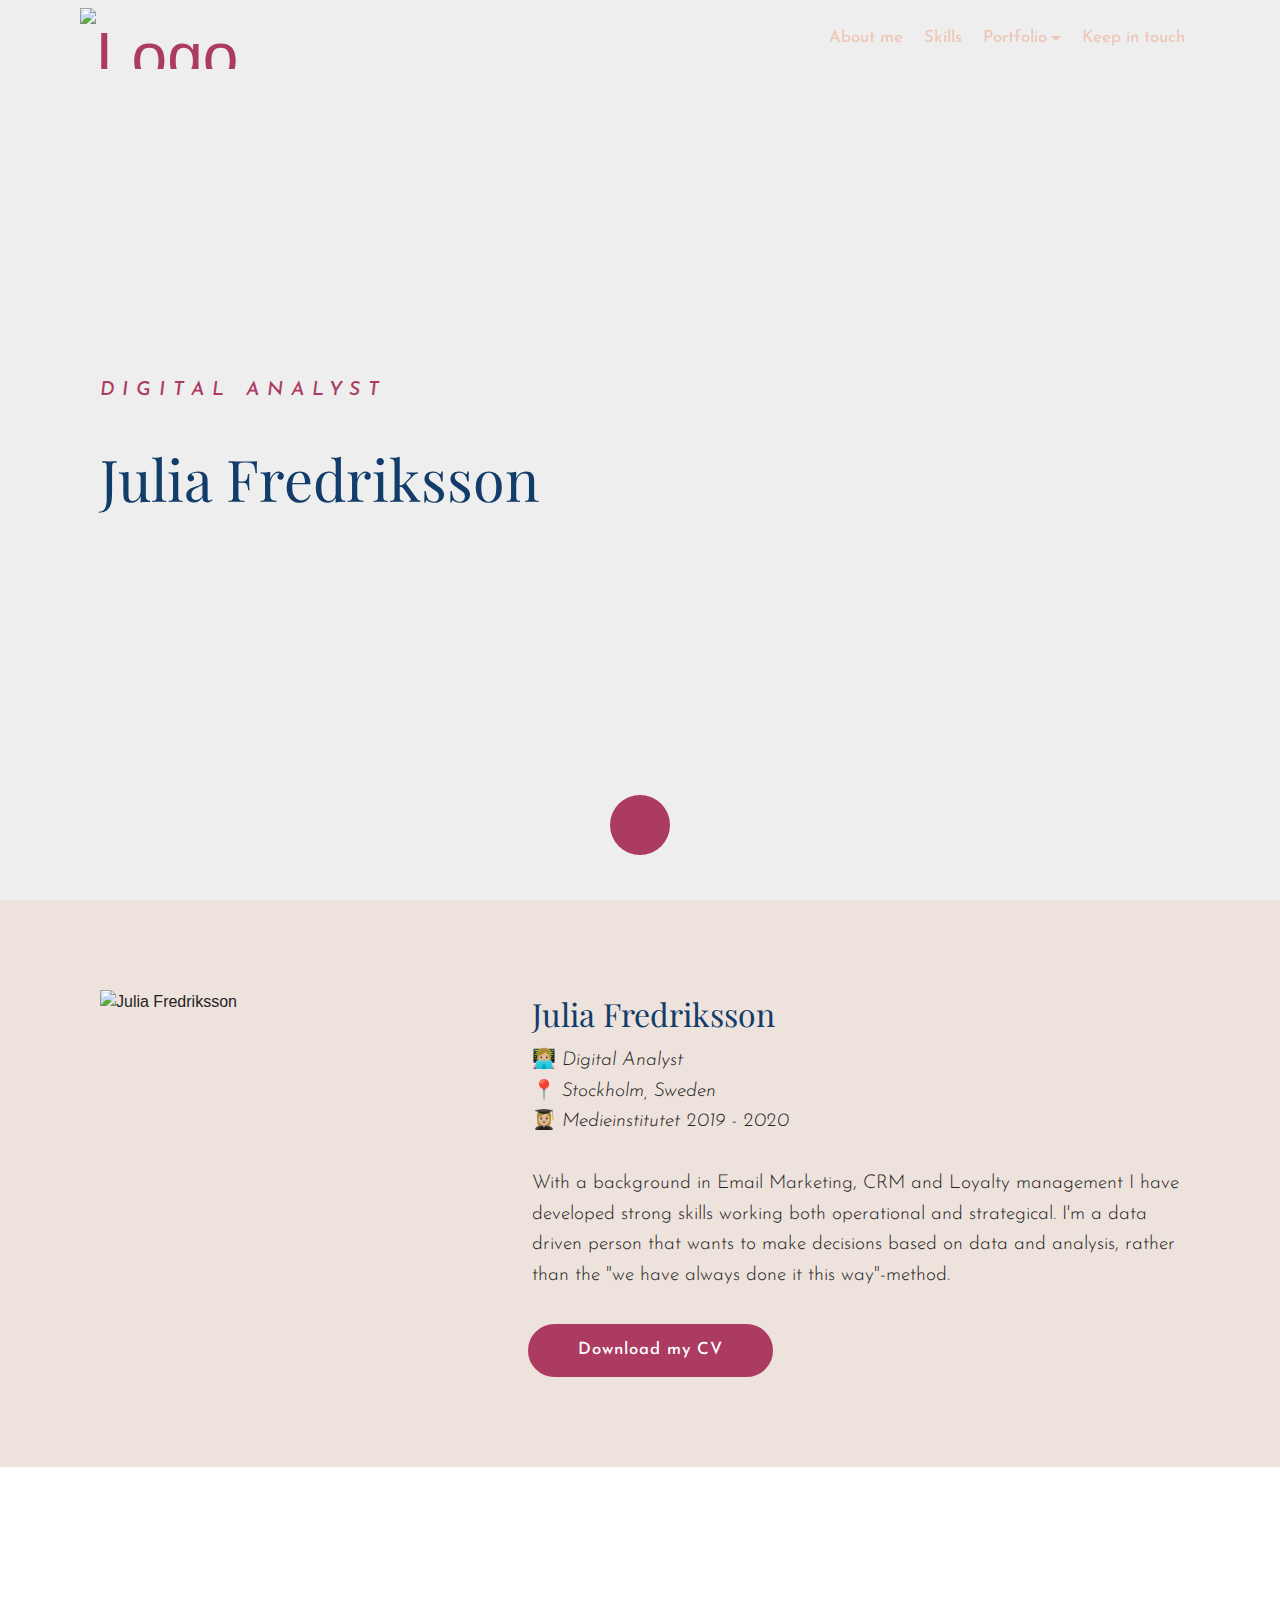
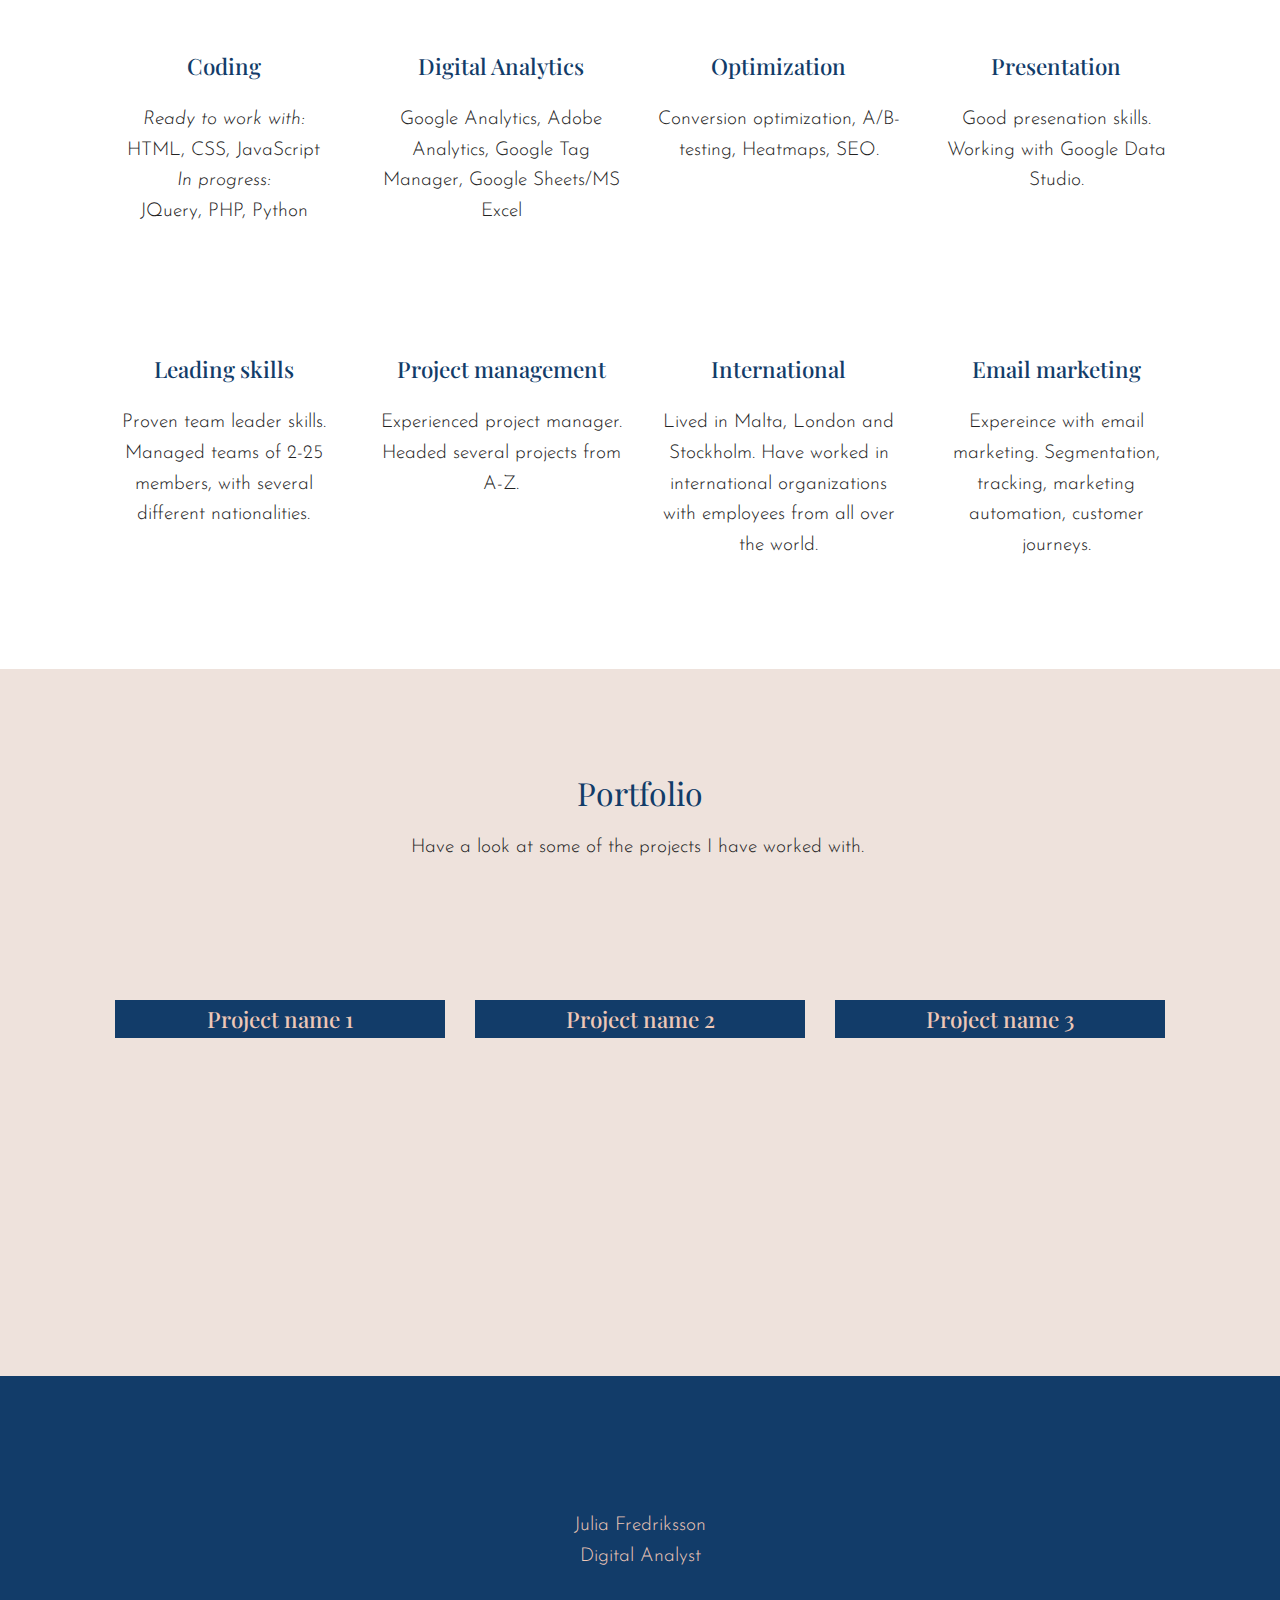
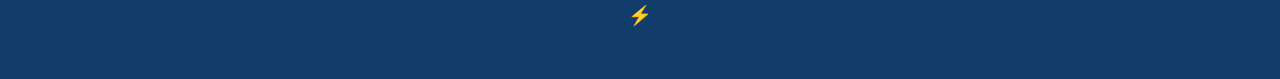
==== commit 3f770259: "Add files via upload" ====
--- a/index.html
+++ b/index.html
@@ -2,7 +2,7 @@
 <html>
 
 <head>
-    <!-- Site made with Mobirise Website Builder v4.10.8, https://mobirise.com -->
+    
     <meta charset="UTF-8">
     <meta http-equiv="X-UA-Compatible" content="IE=edge">
     <meta name="generator" content="Mobirise v4.10.8, mobirise.com">
@@ -22,16 +22,12 @@
     <link rel="stylesheet" href="assets/theme/css/style.css">
     <link rel="stylesheet" href="assets/mobirise/css/mbr-additional.css" type="text/css">
 
-    <!-- #ac3b61 -->
-
-
-
 </head>
 
 <body>
 
     <!-- Google Analytics -->
-    <!-- Global site tag (gtag.js) - Google Analytics -->
+    
     <script async src="https://www.googletagmanager.com/gtag/js?id=UA-147390189-1"></script>
     <script>
         window.dataLayer = window.dataLayer || [];
@@ -62,7 +58,7 @@
             <div class="menu-logo">
                 <div class="navbar-brand">
                     <span class="navbar-logo">
-                        <a href="index.html">
+                        <a href="https://jufredriksson.github.io/">
                             <img src="assets/images/logo23.png" alt="Logo" title=""
                                 style="height: 3.8rem;">
                         </a>
@@ -98,13 +94,7 @@
         </nav>
     </section>
 
-    <section class="engine"><a href="https://mobirise.info/u">bootstrap website templates</a></section>
     <section class="header11 cid-rBcbu0H0hB mbr-fullscreen mbr-parallax-background" id="header11-l" style="background-image: url(assets/images/blank-business-composition-373076-2000x1333.jpg); background-size: cover;">
-
-        <!-- Block parameters controls (Blue "Gear" panel) -->
-
-        <!-- End block parameters -->
-
 
         <div class="container align-left">
             <div class="media-container-column mbr-white col-md-12">
--- a/assets/web/assets/mobirise-icons/mobirise-icons.css
+++ b/assets/web/assets/mobirise-icons/mobirise-icons.css
@@ -0,0 +1,124 @@
+@font-face {
+  font-family: MobiriseIcons;
+  src: url(mobirise-icons.eot?spat4u);
+  src: url(mobirise-icons.eot?spat4u#iefix) format("embedded-opentype"),
+    url(mobirise-icons.ttf?spat4u) format("truetype"),
+    url(mobirise-icons.woff?spat4u) format("woff"),
+    url(mobirise-icons.svg?spat4u#MobiriseIcons) format("svg");
+  font-weight: 400;
+  font-style: normal;
+}
+[class*=" mbri-"],
+[class^="mbri-"] {
+  font-family: MobiriseIcons !important;
+  speak: none;
+  font-style: normal;
+  font-weight: 400;
+  font-variant: normal;
+  text-transform: none;
+  line-height: 1;
+  -webkit-font-smoothing: antialiased;
+  -moz-osx-font-smoothing: grayscale;
+}
+.mbri-align-center:before {
+  content: "\e902";
+}
+.mbri-align-left:before {
+  content: "\e904";
+}
+.mbri-align-right:before {
+  content: "\e905";
+}
+.mbri-arrow-down:before {
+  content: "\e908";
+}
+.mbri-arrow-next:before {
+  content: "\e909";
+}
+.mbri-bold:before {
+  content: "\e90c";
+}
+.mbri-bootstrap:before {
+  content: "\e90e";
+}
+.mbri-calendar:before {
+  content: "\e912";
+}
+.mbri-code:before {
+  content: "\e91c";
+}
+.mbri-down:before {
+  content: "\e925";
+}
+.mbri-download:before {
+  content: "\e989";
+}
+.mbri-features:before {
+  content: "\e92d";
+}
+.mbri-github:before {
+  content: "\e932";
+}
+.mbri-globe:before {
+  content: "\e933";
+}
+.mbri-globe-2:before {
+  content: "\e934";
+}
+.mbri-growing-chart:before {
+  content: "\e935";
+}
+.mbri-info:before {
+  content: "\e93d";
+}
+.mbri-left-right:before {
+  content: "\e942";
+}
+.mbri-left:before {
+  content: "\e943";
+}
+.mbri-like:before {
+  content: "\e945";
+}
+.mbri-link:before {
+  content: "\e946";
+}
+.mbri-menu:before {
+  content: "\e94c";
+}
+.mbri-mobirise:before {
+  content: "\e94f";
+}
+.mbri-right:before {
+  content: "\e966";
+}
+.mbri-sale:before {
+  content: "\e969";
+}
+.mbri-setting:before {
+  content: "\e96c";
+}
+.mbri-setting2:before {
+  content: "\e96d";
+}
+.mbri-setting3:before {
+  content: "\e96e";
+}
+.mbri-target:before {
+  content: "\e97c";
+}
+.mbri-touch-swipe:before {
+  content: "\e980";
+}
+.mbri-touch:before {
+  content: "\e981";
+}
+.mbri-user:before {
+  content: "\e98a";
+}
+.mbri-user2:before {
+  content: "\e98b";
+}
+.mbri-website-theme:before {
+  content: "\e990";
+}
--- a/assets/dropdown/css/style.css
+++ b/assets/dropdown/css/style.css
@@ -0,0 +1,241 @@
+.navbar-dropdown {
+  left: 0;
+  padding: 0;
+  position: absolute;
+  right: 0;
+  top: 0;
+  transition: all 0.45s ease;
+  z-index: 1030;
+  background: #282828;
+}
+.navbar-dropdown .navbar-logo {
+  margin-right: 0.8rem;
+  transition: margin 0.3s ease-in-out;
+  vertical-align: middle;
+}
+.navbar-dropdown .navbar-logo img {
+  height: 3.125rem;
+  transition: all 0.3s ease-in-out;
+}
+.navbar-dropdown .navbar-logo.mbr-iconfont {
+  font-size: 3.125rem;
+  line-height: 3.125rem;
+}
+.navbar-dropdown.navbar-fixed-top {
+  position: fixed;
+}
+.navbar-dropdown .navbar-brand span {
+  vertical-align: -4px;
+}
+.navbar-dropdown.bg-color.transparent {
+  background: 0 0;
+}
+.navbar-dropdown .hamburger-icon {
+  content: "";
+  display: inline-block;
+  vertical-align: middle;
+  width: 16px;
+  -webkit-box-shadow: 0 -6px 0 1px #282828, 0 0 0 1px #282828,
+    0 6px 0 1px #282828;
+  -moz-box-shadow: 0 -6px 0 1px #282828, 0 0 0 1px #282828, 0 6px 0 1px #282828;
+  box-shadow: 0 -6px 0 1px #282828, 0 0 0 1px #282828, 0 6px 0 1px #282828;
+}
+.dropdown-menu .dropdown-toggle[data-toggle="dropdown-submenu"]::after {
+  border-bottom: 0.35em solid transparent;
+  border-left: 0.35em solid;
+  border-right: 0;
+  border-top: 0.35em solid transparent;
+  margin-left: 0.3rem;
+}
+.dropdown-menu .dropdown-item:focus {
+  outline: 0;
+}
+.nav-dropdown {
+  font-size: 0.75rem;
+  font-weight: 500;
+  height: auto !important;
+}
+.nav-dropdown .nav-btn {
+  padding-left: 1rem;
+}
+.nav-dropdown .link {
+  margin: 0.667em 1.667em;
+  font-weight: 500;
+  padding: 0;
+  transition: color 0.2s ease-in-out;
+}
+.nav-dropdown .link.dropdown-toggle {
+  margin-right: 2.583em;
+}
+.nav-dropdown .link.dropdown-toggle::after {
+  margin-left: 0.25rem;
+  border-top: 0.35em solid;
+  border-right: 0.35em solid transparent;
+  border-left: 0.35em solid transparent;
+  border-bottom: 0;
+}
+.nav-dropdown .link.dropdown-toggle[aria-expanded="true"] {
+  margin: 0;
+  padding: 0.667em 3.263em 0.667em 1.667em;
+}
+.nav-dropdown .dropdown-item::after,
+.nav-dropdown .link::after {
+  color: inherit;
+}
+.nav-dropdown .btn {
+  font-size: 0.75rem;
+  font-weight: 700;
+  letter-spacing: 0;
+  margin-bottom: 0;
+  padding-left: 1.25rem;
+  padding-right: 1.25rem;
+}
+.nav-dropdown .dropdown-menu {
+  border-radius: 0;
+  border: 0;
+  left: 0;
+  margin: 0;
+  padding-bottom: 1.25rem;
+  padding-top: 1.25rem;
+  position: relative;
+}
+.nav-dropdown .dropdown-submenu {
+  margin-left: 0.125rem;
+  top: 0;
+}
+.nav-dropdown .dropdown-item {
+  font-weight: 500;
+  line-height: 2;
+  padding: 0.3846em 4.615em 0.3846em 1.5385em;
+  position: relative;
+  transition: color 0.2s ease-in-out, background-color 0.2s ease-in-out;
+}
+.nav-dropdown .dropdown-item::after {
+  margin-top: -0.3077em;
+  position: absolute;
+  right: 1.1538em;
+  top: 50%;
+}
+.nav-dropdown .dropdown-item:focus,
+.nav-dropdown .dropdown-item:hover {
+  background: 0 0;
+}
+@media (max-width: 767px) {
+  .nav-dropdown.navbar-toggleable-sm {
+    bottom: 0;
+    display: none;
+    left: 0;
+    overflow-x: hidden;
+    position: fixed;
+    top: 0;
+    transform: translateX(-100%);
+    -ms-transform: translateX(-100%);
+    -webkit-transform: translateX(-100%);
+    width: 18.75rem;
+    z-index: 999;
+  }
+}
+.nav-dropdown-sm {
+  display: block !important;
+  overflow-x: hidden;
+  overflow: auto;
+  padding-top: 3.875rem;
+}
+.nav-dropdown-sm::after {
+  content: "";
+  display: block;
+  height: 3rem;
+  width: 100%;
+}
+.nav-dropdown-sm.collapse.in {
+  transform: translateX(0);
+  -ms-transform: translateX(0);
+  -webkit-transform: translateX(0);
+  transition: all 0.25s ease-out;
+  -webkit-transition: all 0.25s ease-out;
+  background: #282828;
+}
+.nav-dropdown-sm .nav-item {
+  display: block;
+  margin-left: 0 !important;
+  padding-left: 0;
+}
+.nav-dropdown-sm .dropdown-item,
+.nav-dropdown-sm .link {
+  border-top: 1px dotted rgba(255, 255, 255, 0.1);
+  font-size: 0.8125rem;
+  line-height: 1.6;
+  margin: 0 !important;
+  padding: 0.875rem 2.4rem 0.875rem 1.5625rem !important;
+  position: relative;
+  white-space: normal;
+}
+.nav-dropdown-sm .dropdown-item:focus,
+.nav-dropdown-sm .dropdown-item:hover,
+.nav-dropdown-sm .link:focus,
+.nav-dropdown-sm .link:hover {
+  background: rgba(0, 0, 0, 0.2) !important;
+  color: #c0a375;
+}
+.nav-dropdown-sm .nav-btn {
+  position: relative;
+  padding: 1.5625rem 1.5625rem 0 1.5625rem;
+}
+.nav-dropdown-sm .nav-btn::before {
+  border-top: 1px dotted rgba(255, 255, 255, 0.1);
+  content: "";
+  left: 0;
+  position: absolute;
+  top: 0;
+  width: 100%;
+}
+.nav-dropdown-sm .nav-btn + .nav-btn {
+  padding-top: 0.625rem;
+}
+.nav-dropdown-sm .nav-btn + .nav-btn::before {
+  display: none;
+}
+.nav-dropdown-sm .btn {
+  padding: 0.625rem 0;
+}
+.nav-dropdown-sm .dropdown-toggle[data-toggle="dropdown-submenu"]::after {
+  margin-left: 0.25rem;
+  border-top: 0.35em solid;
+  border-right: 0.35em solid transparent;
+  border-left: 0.35em solid transparent;
+  border-bottom: 0;
+}
+.nav-dropdown-sm
+  .dropdown-toggle[data-toggle="dropdown-submenu"][aria-expanded="true"]::after {
+  border-top: 0;
+  border-right: 0.35em solid transparent;
+  border-left: 0.35em solid transparent;
+  border-bottom: 0.35em solid;
+}
+.nav-dropdown-sm .dropdown-menu {
+  margin: 0;
+  padding: 0;
+  position: relative;
+  top: 0;
+  left: 0;
+  width: 100%;
+  border: 0;
+  float: none;
+  border-radius: 0;
+  background: 0 0;
+}
+.nav-dropdown-sm .dropdown-submenu {
+  left: 100%;
+  margin-left: 0.125rem;
+  margin-top: -1.25rem;
+  top: 0;
+}
+.navbar-toggleable-sm .nav-dropdown .dropdown-menu {
+  position: absolute;
+}
+.navbar-toggleable-sm .nav-dropdown .dropdown-submenu {
+  left: 100%;
+  margin-left: 0.125rem;
+  margin-top: -1.25rem;
+  top: 0;
+}
--- a/assets/socicon/css/styles.css
+++ b/assets/socicon/css/styles.css
@@ -0,0 +1,53 @@
+@charset "UTF-8";
+@font-face {
+  font-family: socicon;
+  src: url(../fonts/socicon.eot);
+  src: url(../fonts/socicon.eot?#iefix) format("embedded-opentype"),
+    url(../fonts/socicon.woff) format("woff"),
+    url(../fonts/socicon.ttf) format("truetype"),
+    url(../fonts/socicon.svg#socicon) format("svg");
+  font-weight: 400;
+  font-style: normal;
+}
+[data-icon]:before {
+  font-family: socicon !important;
+  content: attr(data-icon);
+  font-style: normal !important;
+  font-weight: 400 !important;
+  font-variant: normal !important;
+  text-transform: none !important;
+  speak: none;
+  line-height: 1;
+  -webkit-font-smoothing: antialiased;
+  -moz-osx-font-smoothing: grayscale;
+}
+[class*=" socicon-"]:before,
+[class^="socicon-"]:before {
+  font-family: socicon !important;
+  font-style: normal !important;
+  font-weight: 400 !important;
+  font-variant: normal !important;
+  text-transform: none !important;
+  speak: none;
+  line-height: 1;
+  -webkit-font-smoothing: antialiased;
+  -moz-osx-font-smoothing: grayscale;
+}
+.socicon-mail:before {
+  content: "\e01f";
+}
+.socicon-github:before {
+  content: "\e030";
+}
+.socicon-linkedin:before {
+  content: "\e049";
+}
+.socicon-500px:before {
+  content: "\e056";
+}
+.socicon-google:before {
+  content: "\e067";
+}
+.socicon-viber:before {
+  content: "\e071";
+}
--- a/assets/theme/css/style.css
+++ b/assets/theme/css/style.css
@@ -2,169 +2,125 @@
  * Mobirise v4 theme (https://mobirise.com/)
  * Copyright 2017 Mobirise
  */
-
 .front-styling {
   margin-top: 25%;
   background-color: #123c69;
 }
-
 section {
-  background-color: #eeeeee;
-}
-
+  background-color: #eee;
+}
 #company-name {
   font-style: italic;
   letter-spacing: 0.5rem;
-  color: #AC3B61;
+  color: #ac3b61;
   text-align: left;
 }
-
-section,
 .container,
-.container-fluid {
+section {
   position: relative;
   word-wrap: break-word;
 }
-
 a.mbr-iconfont:hover {
   text-decoration: none;
-  color: #AC3B61;
-}
-
-.article .lead p, .article .lead ul, .article .lead ol, .article .lead pre, .article .lead blockquote {
-  margin-bottom: 0;
-}
-
+  color: #ac3b61;
+}
 a {
   font-style: normal;
   font-weight: 400;
   cursor: pointer;
 }
-
-
-
-a, a:hover {
+a,
+a:hover {
   text-decoration: none;
-  color: #AC3B61;
-}
-
+  color: #ac3b61;
+}
 figure {
   margin-bottom: 0;
 }
-
 body {
   color: #232323;
 }
-
-h1, h2, h3, h4, h5, h6,
-.h1, .h2, .h3, .h4, .h5, .h6,
-.display-1, .display-2, .display-3, .display-4 {
+.display-1,
+.display-2,
+.display-3,
+.display-4,
+.h1,
+.h2,
+.h3,
+.h4,
+.h5,
+.h6,
+h1,
+h2,
+h3,
+h4,
+h5,
+h6 {
   line-height: 1;
   word-break: break-word;
   word-wrap: break-word;
 }
-
-b, strong {
-  font-weight: bold;
-}
-
-blockquote {
-  padding: 10px 0 10px 20px;
-  position: relative;
-  border-left: 2px solid;
-  border-color: #ff3366;
-}
-
-input:-webkit-autofill, input:-webkit-autofill:hover, input:-webkit-autofill:focus, input:-webkit-autofill:active {
+b,
+strong {
+  font-weight: 700;
+}
+input:-webkit-autofill,
+input:-webkit-autofill:active,
+input:-webkit-autofill:focus,
+input:-webkit-autofill:hover {
   transition-delay: 9999s;
   transition-property: background-color, color;
 }
-
-textarea[type="hidden"] {
-  display: none;
-}
-
 body {
   position: relative;
 }
-
 section {
   background-position: 50% 50%;
   background-repeat: no-repeat;
   background-size: cover;
 }
-
-section .mbr-background-video,
-section .mbr-background-video-preview {
-  position: absolute;
-  bottom: 0;
-  left: 0;
-  right: 0;
-  top: 0;
-}
-
 .hidden {
   visibility: hidden;
 }
-
 .mbr-z-index20 {
   z-index: 20;
-}
-
-/*! Base colors */
+} /*! Base colors */
 .mbr-white {
-  color: #ffffff;
-}
-
+  color: #fff;
+}
 .mbr-black {
-  color: #000000;
-}
-
+  color: #000;
+}
 .mbr-bg-white {
-  background-color: #ffffff;
-}
-
+  background-color: #fff;
+}
 .mbr-bg-black {
-  background-color: #000000;
-}
-
-/*! Text-aligns */
+  background-color: #000;
+} /*! Text-aligns */
 .align-left {
   text-align: left;
 }
-
 .align-center {
   text-align: center;
 }
-
 .align-right {
   text-align: right;
 }
-
 @media (max-width: 767px) {
-  .align-left, .align-center, .align-right, .mbr-section-btn, .mbr-section-title {
+  .align-center,
+  .align-left,
+  .align-right,
+  .mbr-section-btn,
+  .mbr-section-title {
     text-align: center;
   }
-}
-
-/*! Font-weight  */
+} /*! Font-weight  */
 .mbr-light {
   font-weight: 300;
 }
-
-.mbr-regular {
-  font-weight: 400;
-}
-
-.mbr-semibold {
-  font-weight: 500;
-}
-
 .mbr-bold {
   font-weight: 700;
-}
-
-/*! Media  */
+} /*! Media  */
 .media-size-item {
   -webkit-flex: 1 1 auto;
   -moz-flex: 1 1 auto;
@@ -172,12 +128,10 @@
   -o-flex: 1 1 auto;
   flex: 1 1 auto;
 }
-
 .media-content {
   -webkit-flex-basis: 100%;
   flex-basis: 100%;
 }
-
 .media-container-row {
   display: -ms-flexbox;
   display: -webkit-flex;
@@ -198,11 +152,9 @@
   -ms-flex-align: start;
   align-items: start;
 }
-
 .media-container-row .media-size-item {
   width: 400px;
 }
-
 .media-container-column {
   display: -ms-flexbox;
   display: -webkit-flex;
@@ -223,11 +175,9 @@
   -ms-flex-align: stretch;
   align-items: stretch;
 }
-
 .media-container-column > * {
   width: 100%;
 }
-
 @media (min-width: 992px) {
   .media-container-row {
     -webkit-flex-wrap: nowrap;
@@ -235,55 +185,45 @@
     flex-wrap: nowrap;
   }
 }
-
 figure {
   overflow: hidden;
 }
-
 figure[mbr-media-size] {
   transition: width 0.1s;
 }
-
-.mbr-figure img, .mbr-figure iframe {
+.mbr-figure img {
   display: block;
   width: 100%;
 }
-
 .card {
   background-color: transparent;
   border: none;
 }
-
 .card-box {
   width: 100%;
 }
-
 .card-img {
   text-align: center;
   flex-shrink: 0;
   -webkit-flex-shrink: 0;
 }
-
 .media {
   max-width: 100%;
   margin: 0 auto;
 }
-
 .mbr-figure {
   -ms-flex-item-align: center;
   -ms-grid-row-align: center;
   -webkit-align-self: center;
   align-self: center;
 }
-
 .media-container > div {
   max-width: 100%;
 }
-
-.mbr-figure img, .card-img img {
+.card-img img,
+.mbr-figure img {
   width: 100%;
 }
-
 @media (max-width: 991px) {
   .media-size-item {
     width: auto !important;
@@ -294,51 +234,33 @@
   .mbr-figure {
     width: 100% !important;
   }
-}
-
-/*! Buttons */
+} /*! Buttons */
 .mbr-section-btn {
-  margin-left: -.25rem;
-  margin-right: -.25rem;
+  margin-left: -0.25rem;
+  margin-right: -0.25rem;
   font-size: 0;
 }
-
 nav .mbr-section-btn {
-  margin-left: 0rem;
-  margin-right: 0rem;
-}
-
-/*! Btn icon margin */
-.btn .mbr-iconfont, .btn.btn-sm .mbr-iconfont {
+  margin-left: 0;
+  margin-right: 0;
+} /*! Btn icon margin */
+.btn .mbr-iconfont,
+.btn.btn-sm .mbr-iconfont {
   cursor: pointer;
   margin-right: 0.5rem;
 }
-
-.btn.btn-md .mbr-iconfont, .btn.btn-md .mbr-iconfont {
+.btn.btn-md .mbr-iconfont {
   margin-right: 0.8rem;
 }
-
-.mbr-regular {
-  font-weight: 400;
-}
-
-.mbr-semibold {
-  font-weight: 500;
-}
-
 .mbr-bold {
   font-weight: 700;
 }
-
 [type="submit"] {
   -webkit-appearance: none;
-}
-
-/*! Full-screen */
+} /*! Full-screen */
 .mbr-fullscreen .mbr-overlay {
   min-height: 100vh;
 }
-
 .mbr-fullscreen {
   display: flex;
   display: -webkit-flex;
@@ -350,83 +272,7 @@
   min-height: 100vh;
   padding-top: 3rem;
   padding-bottom: 3rem;
-}
-
-/*! Map */
-.map {
-  height: 25rem;
-  position: relative;
-}
-
-.map iframe {
-  width: 100%;
-  height: 100%;
-}
-
-/* Form */
-.form-asterisk {
-  font-family: initial;
-  position: absolute;
-  top: -2px;
-  font-weight: normal;
-}
-
-/*! Scroll to top arrow */
-.mbr-arrow-up {
-  bottom: 25px;
-  right: 90px;
-  position: fixed;
-  text-align: right;
-  z-index: 5000;
-  color: #ffffff;
-  font-size: 32px;
-  transform: rotate(180deg);
-  -webkit-transform: rotate(180deg);
-}
-
-.mbr-arrow-up a {
-  background: rgba(0, 0, 0, 0.2);
-  border-radius: 3px;
-  color: #fff;
-  display: inline-block;
-  height: 60px;
-  width: 60px;
-  outline-style: none !important;
-  position: relative;
-  text-decoration: none;
-  transition: all .3s ease-in-out;
-  cursor: pointer;
-  text-align: center;
-}
-
-.mbr-arrow-up a:hover {
-  background-color: rgba(0, 0, 0, 0.4);
-}
-
-.mbr-arrow-up a i {
-  line-height: 60px;
-}
-
-.mbr-arrow-up-icon {
-  display: block;
-  color: #fff;
-}
-
-.mbr-arrow-up-icon::before {
-  content: "\203a";
-  display: inline-block;
-  font-family: serif;
-  font-size: 32px;
-  line-height: 1;
-  font-style: normal;
-  position: relative;
-  top: 6px;
-  left: -4px;
-  -webkit-transform: rotate(-90deg);
-  transform: rotate(-90deg);
-}
-
-/*! Arrow Down */
+} /*! Map */ /*! Scroll to top arrow */ /*! Arrow Down */
 .mbr-arrow {
   position: absolute;
   bottom: 45px;
@@ -434,12 +280,11 @@
   width: 60px;
   height: 60px;
   cursor: pointer;
-  background-color: rgb(172, 59, 97);
+  background-color: #ac3b61;
   border-radius: 50%;
   -webkit-transform: translateX(-50%);
   transform: translateX(-50%);
 }
-
 .mbr-arrow > a {
   display: inline-block;
   text-decoration: none;
@@ -447,99 +292,70 @@
   -webkit-animation: arrowdown 1.7s ease-in-out infinite;
   animation: arrowdown 1.7s ease-in-out infinite;
 }
-
 .mbr-arrow > a > i {
   position: absolute;
   top: -2px;
   left: 15px;
   font-size: 2rem;
 }
-
 @keyframes arrowdown {
   0% {
-    transform: translateY(0px);
-    -webkit-transform: translateY(0px);
+    transform: translateY(0);
+    -webkit-transform: translateY(0);
   }
   50% {
     transform: translateY(-5px);
     -webkit-transform: translateY(-5px);
   }
   100% {
-    transform: translateY(0px);
-    -webkit-transform: translateY(0px);
-  }
-}
-
+    transform: translateY(0);
+    -webkit-transform: translateY(0);
+  }
+}
 @-webkit-keyframes arrowdown {
   0% {
-    transform: translateY(0px);
-    -webkit-transform: translateY(0px);
+    transform: translateY(0);
+    -webkit-transform: translateY(0);
   }
   50% {
     transform: translateY(-5px);
     -webkit-transform: translateY(-5px);
   }
   100% {
-    transform: translateY(0px);
-    -webkit-transform: translateY(0px);
-  }
-}
-
-@media (max-width: 500px) {
-  .mbr-arrow-up {
-    left: 50%;
-    right: auto;
-    transform: translateX(-50%) rotate(180deg);
-    -webkit-transform: translateX(-50%) rotate(180deg);
-  }
-}
-
-/*Gradients animation*/
+    transform: translateY(0);
+    -webkit-transform: translateY(0);
+  }
+}
 @keyframes gradient-animation {
   from {
-    background-position: 0% 100%;
+    background-position: 0 100%;
     animation-timing-function: ease-in-out;
   }
   to {
-    background-position: 100% 0%;
+    background-position: 100% 0;
     animation-timing-function: ease-in-out;
   }
 }
-
 @-webkit-keyframes gradient-animation {
   from {
-    background-position: 0% 100%;
+    background-position: 0 100%;
     animation-timing-function: ease-in-out;
   }
   to {
-    background-position: 100% 0%;
+    background-position: 100% 0;
     animation-timing-function: ease-in-out;
   }
 }
-
-.bg-gradient {
-  background-size: 200% 200%;
-  animation: gradient-animation 5s infinite alternate;
-  -webkit-animation: gradient-animation 5s infinite alternate;
-}
-
 .menu .navbar-brand {
   display: -webkit-flex;
 }
-
 .menu .navbar-brand span {
   display: flex;
   display: -webkit-flex;
 }
-
-.menu .navbar-brand .navbar-caption-wrap {
-  display: -webkit-flex;
-}
-
 .menu .navbar-brand .navbar-logo img {
   display: -webkit-flex;
 }
-
 @media (min-width: 768px) and (max-width: 1023px) {
   .menu .navbar-toggleable-sm .navbar-nav {
     display: -webkit-box;
@@ -547,16 +363,11 @@
     display: -ms-flexbox;
   }
 }
-
 @media (max-width: 1023px) {
   .menu .navbar-collapse {
     max-height: 93.5vh;
   }
-  .menu .navbar-collapse.show {
-    overflow: auto;
-  }
-}
-
+}
 @media (min-width: 1024px) {
   .menu .navbar-nav.nav-dropdown {
     display: -webkit-flex;
@@ -564,131 +375,47 @@
   .menu .navbar-toggleable-sm .navbar-collapse {
     display: -webkit-flex !important;
   }
-  .menu .collapsed .navbar-collapse {
-    max-height: 93.5vh;
-  }
-  .menu .collapsed .navbar-collapse.show {
-    overflow: auto;
-  }
-}
-
+}
 @media (max-width: 767px) {
   .menu .navbar-collapse {
     max-height: 80vh;
   }
 }
-
 .navbar {
   display: -webkit-flex;
   -webkit-flex-wrap: wrap;
   -webkit-align-items: center;
   -webkit-justify-content: space-between;
 }
-
 .navbar-collapse {
   -webkit-flex-basis: 100%;
   -webkit-flex-grow: 1;
   -webkit-align-items: center;
 }
-
 .nav-dropdown .link {
-  padding: .667em 1.667em !important;
+  padding: 0.667em 1.667em !important;
   margin: 0 !important;
 }
-
 .nav {
   display: -webkit-flex;
   -webkit-flex-wrap: wrap;
 }
-
 .row {
   display: -webkit-flex;
   -webkit-flex-wrap: wrap;
 }
-
-.justify-content-center {
-  -webkit-justify-content: center;
-}
-
-.form-inline {
-  display: -webkit-flex;
-  -webkit-flex-flow: row wrap;
-  -webkit-align-items: center;
-}
-
-.card-wrapper {
-  -webkit-flex: 1;
-}
-
-.carousel-control {
-  z-index: 10;
-  display: -webkit-flex;
-  -webkit-align-items: center;
-  -webkit-justify-content: center;
-}
-
-.carousel-controls {
-  display: -webkit-flex;
-}
-
 .media {
   display: -webkit-flex;
 }
-
-.form-group:focus {
-  outline: none;
-}
-
-.jq-selectbox__select {
-  padding: 1.07em .5em;
-  position: absolute;
-  top: 0;
-  left: 0;
-  width: 100%;
-}
-
-.jq-selectbox__dropdown {
-  position: absolute;
-  top: 100% !important;
-  left: 0 !important;
-  width: 100% !important;
-}
-
-.jq-selectbox__trigger-arrow {
-  transform: translateY(-50%);
-}
-
-.jq-selectbox li {
-  padding: 1.07em .5em;
-}
-
 input[type="range"] {
   padding-left: 0 !important;
   padding-right: 0 !important;
 }
-
-.modal-dialog, .modal-content {
-  height: 100%;
-}
-
-.modal-dialog .carousel-inner {
-  height: 100%;
-  height: -webkit-fill-available;
-  height: fill-available;
-}
-
-.carousel-item {
+.engine {
+  position: absolute;
+  text-indent: -2400px;
   text-align: center;
-}
-
-.carousel-item img {
-  margin: auto;
-}
-.engine {
-	position: absolute;
-	text-indent: -2400px;
-	text-align: center;
-	padding: 0;
-	top: 0;
-	left: -2400px;
-}+  padding: 0;
+  top: 0;
+  left: -2400px;
+}
--- a/assets/mobirise/css/mbr-additional.css
+++ b/assets/mobirise/css/mbr-additional.css
@@ -2843,4 +2843,4 @@
 }
 .cid-rBcX1nYsQz .media-container-row .mbr-text {
   color: #edc7b7;
-}
+}